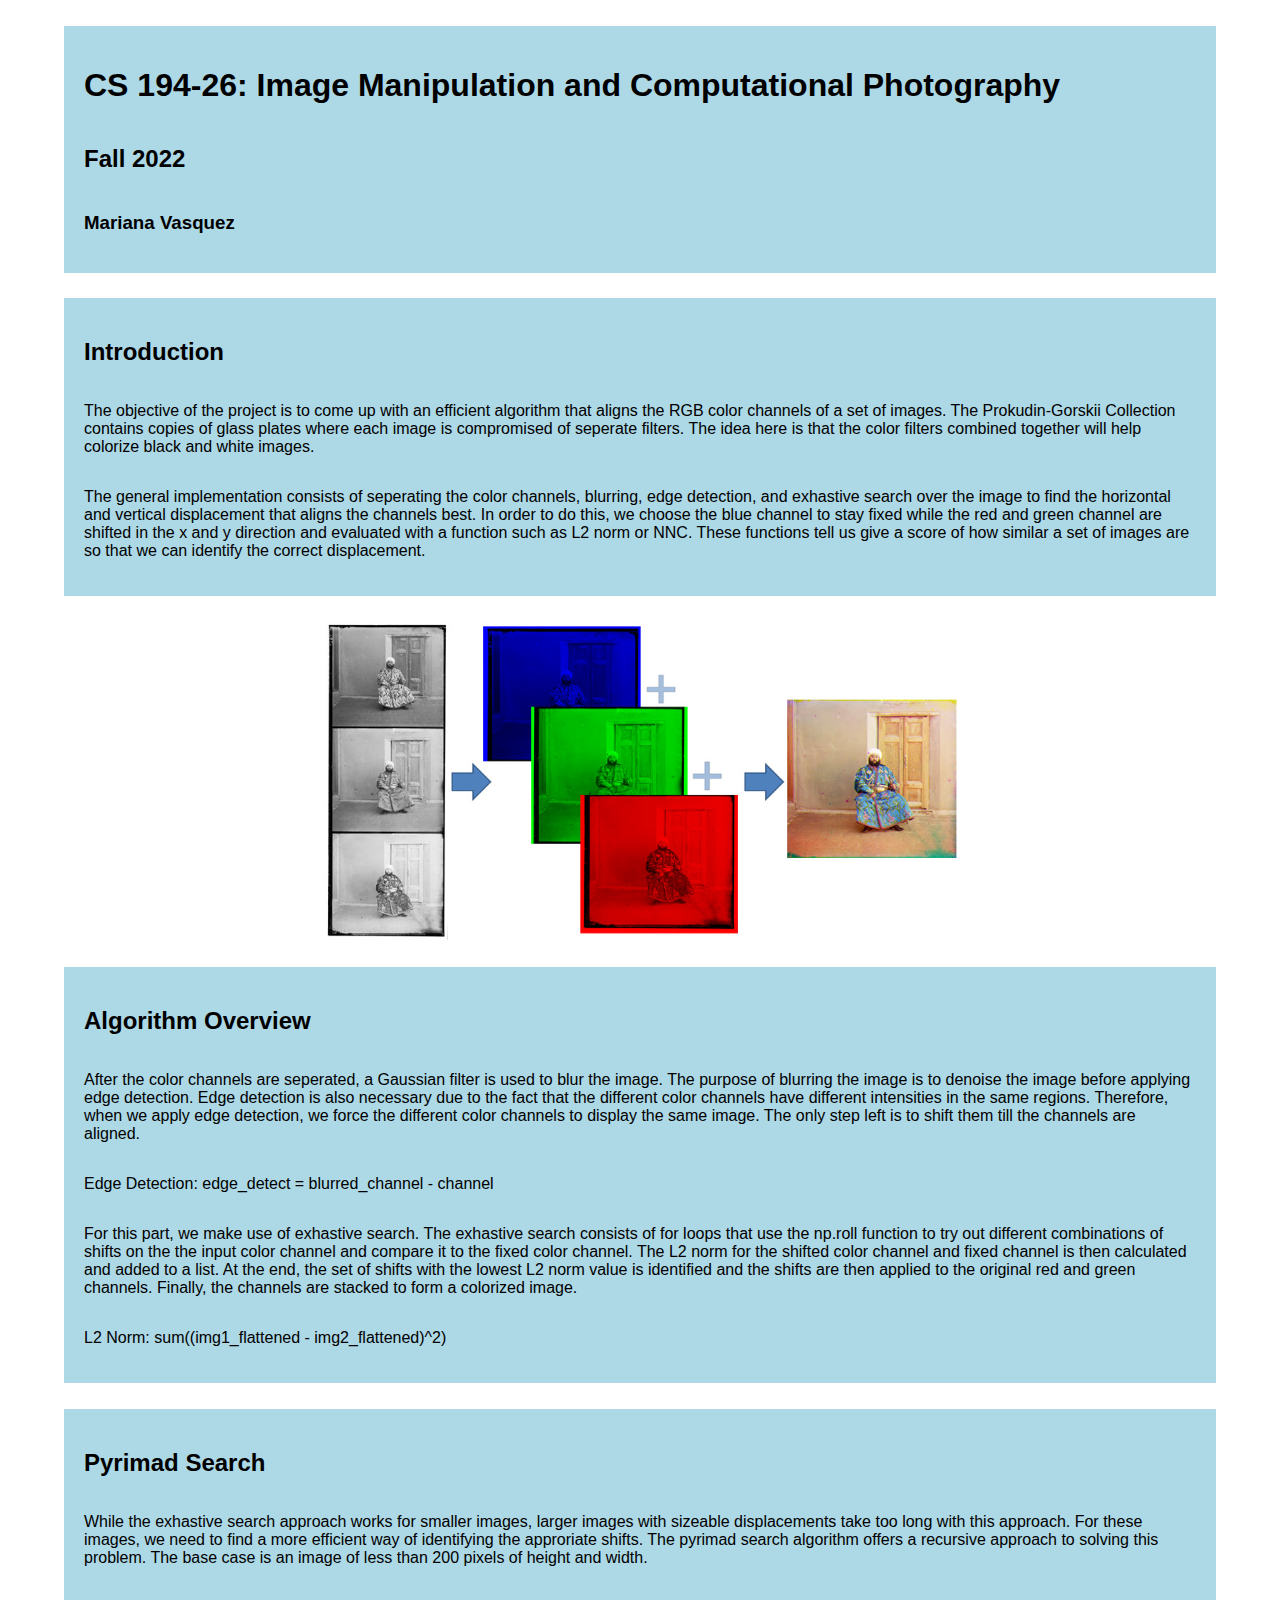
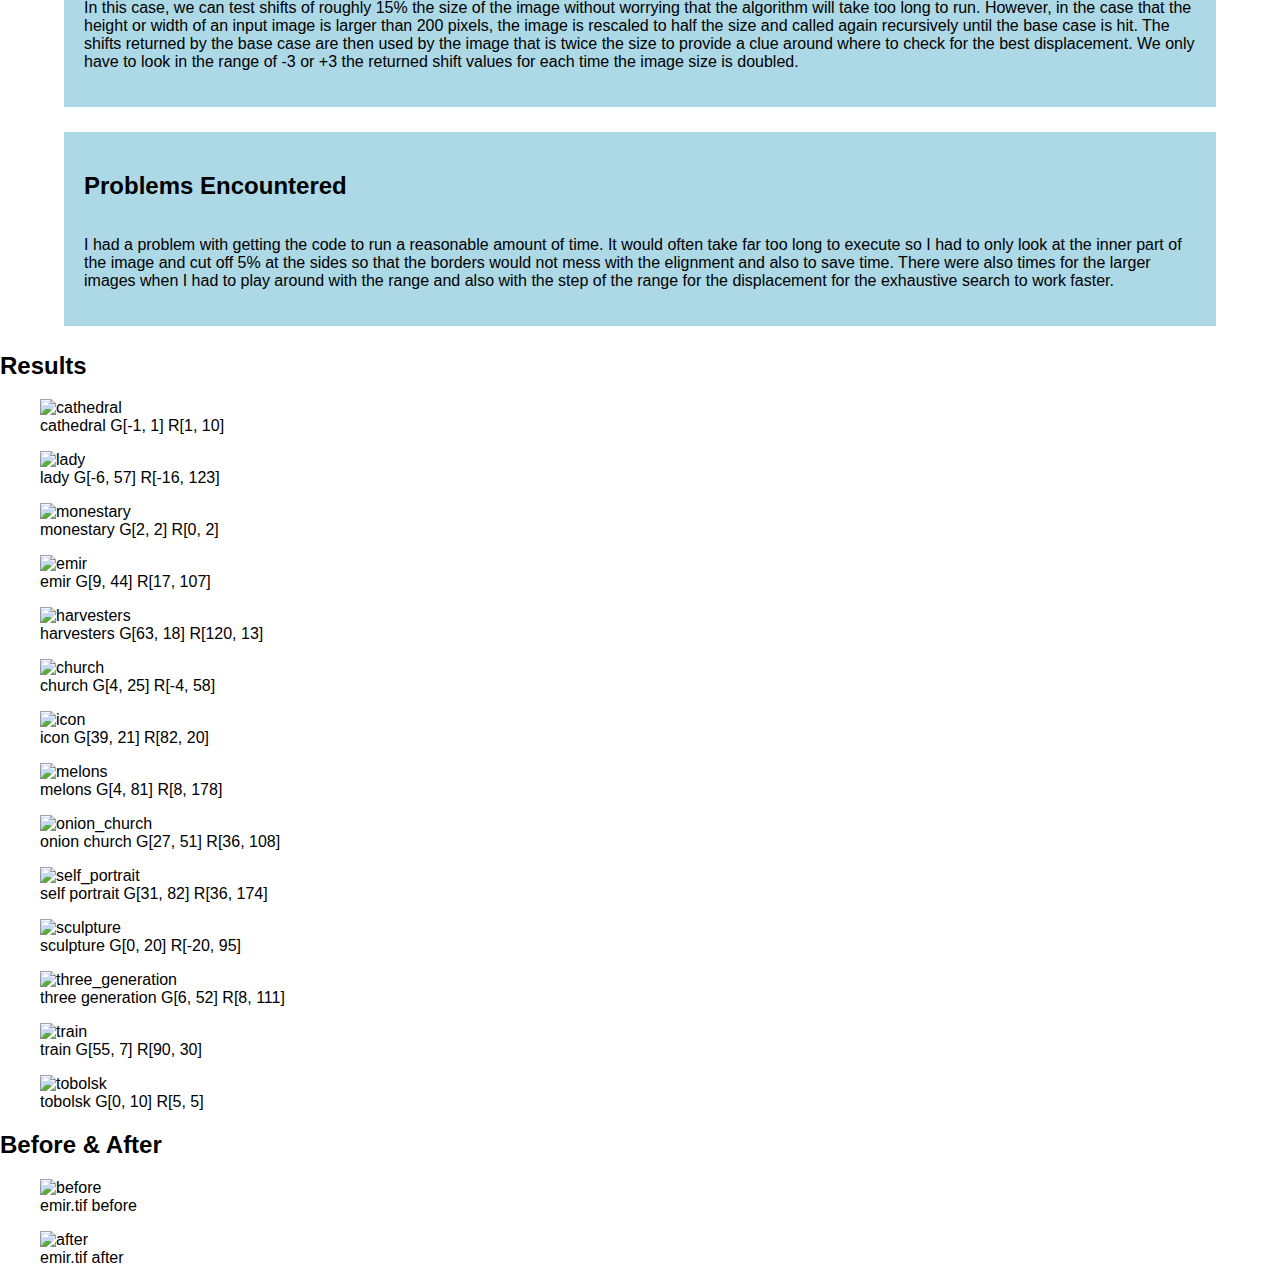
==== colorizer.html @ 51b4de31 "finish updating path to imgs" ====
<!DOCTYPE html>
<html>
<head>
    <title>CS194 Project 1</title>
    <style type="text/css">
        body {
          /* font-family: Georgia, Times, serif; */
          font-family: Helvetica Neue, Helvetica, Arial, sans-serif;
          background-color: White;
          margin: 0 auto;}
        #one {
            margin: 2% 5% 2%;
            padding: 20px;
            background: lightblue;
            display: flex;
            flex-direction: column;}
        #two {
            margin: 2% 5% 2%;
            padding: 20px;
            background: lightblue;
            display: flex;
            flex-direction: column;}
        #three {
            margin: 2% 5% 2%;
            padding: 20px;
            background: lightblue;
            display: flex;
            flex-direction: column;}
        #four {
            margin: 2% 5% 2%;
            padding: 20px;
            background: lightblue;
            display: flex;
            flex-direction: column;}
        #five {
            margin: 2% 5% 2%;
            padding: 20px;
            background: lightblue;
            display: flex;
            flex-direction: column;}
        .center {
            display: block;
            margin-left: auto;
            margin-right: auto;
            width: 50%;}
      </style>
</head>
</head>
<body>

<div id="one">
<h1>CS 194-26: Image Manipulation and Computational Photography</h1>
  <h2>Fall 2022</h2>
  <h3>Mariana Vasquez</h3>
</div>

<div id = "two">
<h2>Introduction</h2>
<p>The objective of the project is to come up with an efficient algorithm that aligns the RGB color channels of a set of images.
  The Prokudin-Gorskii Collection contains copies of glass plates where each image is compromised of seperate filters. The idea
  here is that the color filters combined together will help colorize black and white images.  </p>
<p>The general implementation consists
    of seperating the color channels, blurring, edge detection, and exhastive search over the image to find the horizontal and
    vertical displacement that aligns the channels best. In order to do this, we choose the blue channel to stay fixed while the
    red and green channel are shifted in the x and y direction and evaluated with a function such as L2 norm or NNC. These functions
    tell us give a score of how similar a set of images are so that we can identify the correct displacement.</p>
</div>

      <img src="imgs/for_website.jpg" alt="for website" class="center">
  
<div id = "three">
  <h2>Algorithm Overview</h2>
  <p>After the color channels are seperated, a Gaussian filter is used to blur the image. The purpose of blurring the image is to
  denoise the image before applying edge detection. Edge detection is also necessary due to the fact that the different color
  channels have different intensities in the same regions. Therefore, when we apply edge detection, we force the different color
  channels to display the same image. The only step left is to shift them till the channels are aligned.</p>
  <p>Edge Detection: edge_detect = blurred_channel - channel</p>
  <p>For this part, we make use of exhastive search. The exhastive search consists of for loops that use the np.roll function
  to try out different combinations of shifts on the the input color channel and compare it to the fixed color channel. The
  L2 norm for the shifted color channel and fixed channel is then calculated and added to a list. At the end, the set of shifts
  with the lowest L2 norm value is identified and the shifts are then applied to the original red and green channels. Finally,
  the channels are stacked to form a colorized image. </p>
  <p>L2 Norm: sum((img1_flattened - img2_flattened)^2)</p>

</div>
  
<div id = "four">
  <h2>Pyrimad Search</h2>
  <p>While the exhastive search approach works for smaller images, larger images with sizeable displacements take too long with
  this approach. For these images, we need to find a more efficient way of identifying the approriate shifts. The pyrimad search
  algorithm offers a recursive approach to solving this problem. The base case is an image of less than 200 pixels of height
  and width. </p>
  <p>In this case, we can test shifts of roughly 15% the size of the image without worrying that the algorithm will take
  too long to run. However, in the case that the height or width of an input image is larger than 200 pixels, the image is rescaled
  to half the size and called again recursively until the base case is hit. The shifts returned by the base case are then used by
  the image that is twice the size to provide a clue around where to check for the best displacement. We only have to look in the
  range of -3 or +3 the returned shift values for each time the image size is doubled.</p>
</div>
  
<div id = "five">
  <h2>Problems Encountered</h2>
  <p>I had a problem with getting the code to run a reasonable amount of time. It would often take far too long to execute so I had
  to only look at the inner part of the image and cut off 5% at the sides so that the borders would not mess with the elignment and
  also to save time. There were also times for the larger images when I had to play around with the range and also with the step of
  the range for the displacement for the exhaustive search to work faster.</p>
</div>
  
  <h2>Results</h2>
  <figure>
  <img src="imgs/output.jpg" alt="cathedral">
    <figcaption>cathedral G[-1, 1] R[1, 10]</figcaption>
</figure>
  <figure>
  <img src="imgs/lady_output.jpg" alt="lady">
    <figcaption>lady G[-6, 57] R[-16, 123]</figcaption>
</figure>
  <figure>
  <img src="imgs/monestary_output.jpg" alt="monestary">
    <figcaption>monestary G[2, 2] R[0, 2]</figcaption>
</figure>
  <figure>
  <img src="imgs/emir_output.jpg" alt="emir">
    <figcaption>emir G[9, 44] R[17, 107]</figcaption>
</figure>
  <figure>
  <img src="imgs/harvesters_output.jpg" alt="harvesters">
    <figcaption>harvesters G[63, 18] R[120, 13]</figcaption>
</figure>
  <figure>
  <img src="imgs/church_output.jpg" alt="church">
    <figcaption>church G[4, 25] R[-4, 58]</figcaption>
</figure>
  <figure>
  <img src="imgs/icon_output.jpg" alt="icon">
    <figcaption>icon G[39, 21] R[82, 20]</figcaption>
</figure>
  <figure>
  <img src="imgs/melons_output.jpg" alt="melons">
    <figcaption>melons G[4, 81] R[8, 178]</figcaption>
</figure>
  <figure>
  <img src="imgs/onion_church_output.jpg" alt="onion_church">
    <figcaption>onion church G[27, 51] R[36, 108]</figcaption>
</figure>
  <figure>
  <img src="imgs/self_portrait_output.jpg" alt="self_portrait">
  <figcaption>self portrait G[31, 82] R[36, 174]</figcaption>
</figure>
  <figure>
  <img src="imgs/sculpture_output.jpg" alt="sculpture">
  <figcaption>sculpture G[0, 20] R[-20, 95]</figcaption>
</figure>
  <figure>
  <img src="imgs/three_generation_output.jpg" alt="three_generation">
  <figcaption>three generation G[6, 52] R[8, 111]</figcaption>
</figure>
  <figure>
  <img src="imgs/train_output.jpg" alt="train">
  <figcaption>train G[55, 7] R[90, 30]</figcaption>
</figure>
  <figure>
  <img src="imgs/tobolsk_output.jpg" alt="tobolsk">
  <figcaption>tobolsk G[0, 10] R[5, 5]</figcaption>
</figure>
<h2>Before & After</h2>
<figure>
    <img src="imgs/emir_before.jpg" alt="before">
      <figcaption>emir.tif before</figcaption>
  </figure>
  <figure>
    <img src="imgs/emir_output.jpg" alt="after">
      <figcaption>emir.tif after</figcaption>
  </figure>
  
</body>
</html>
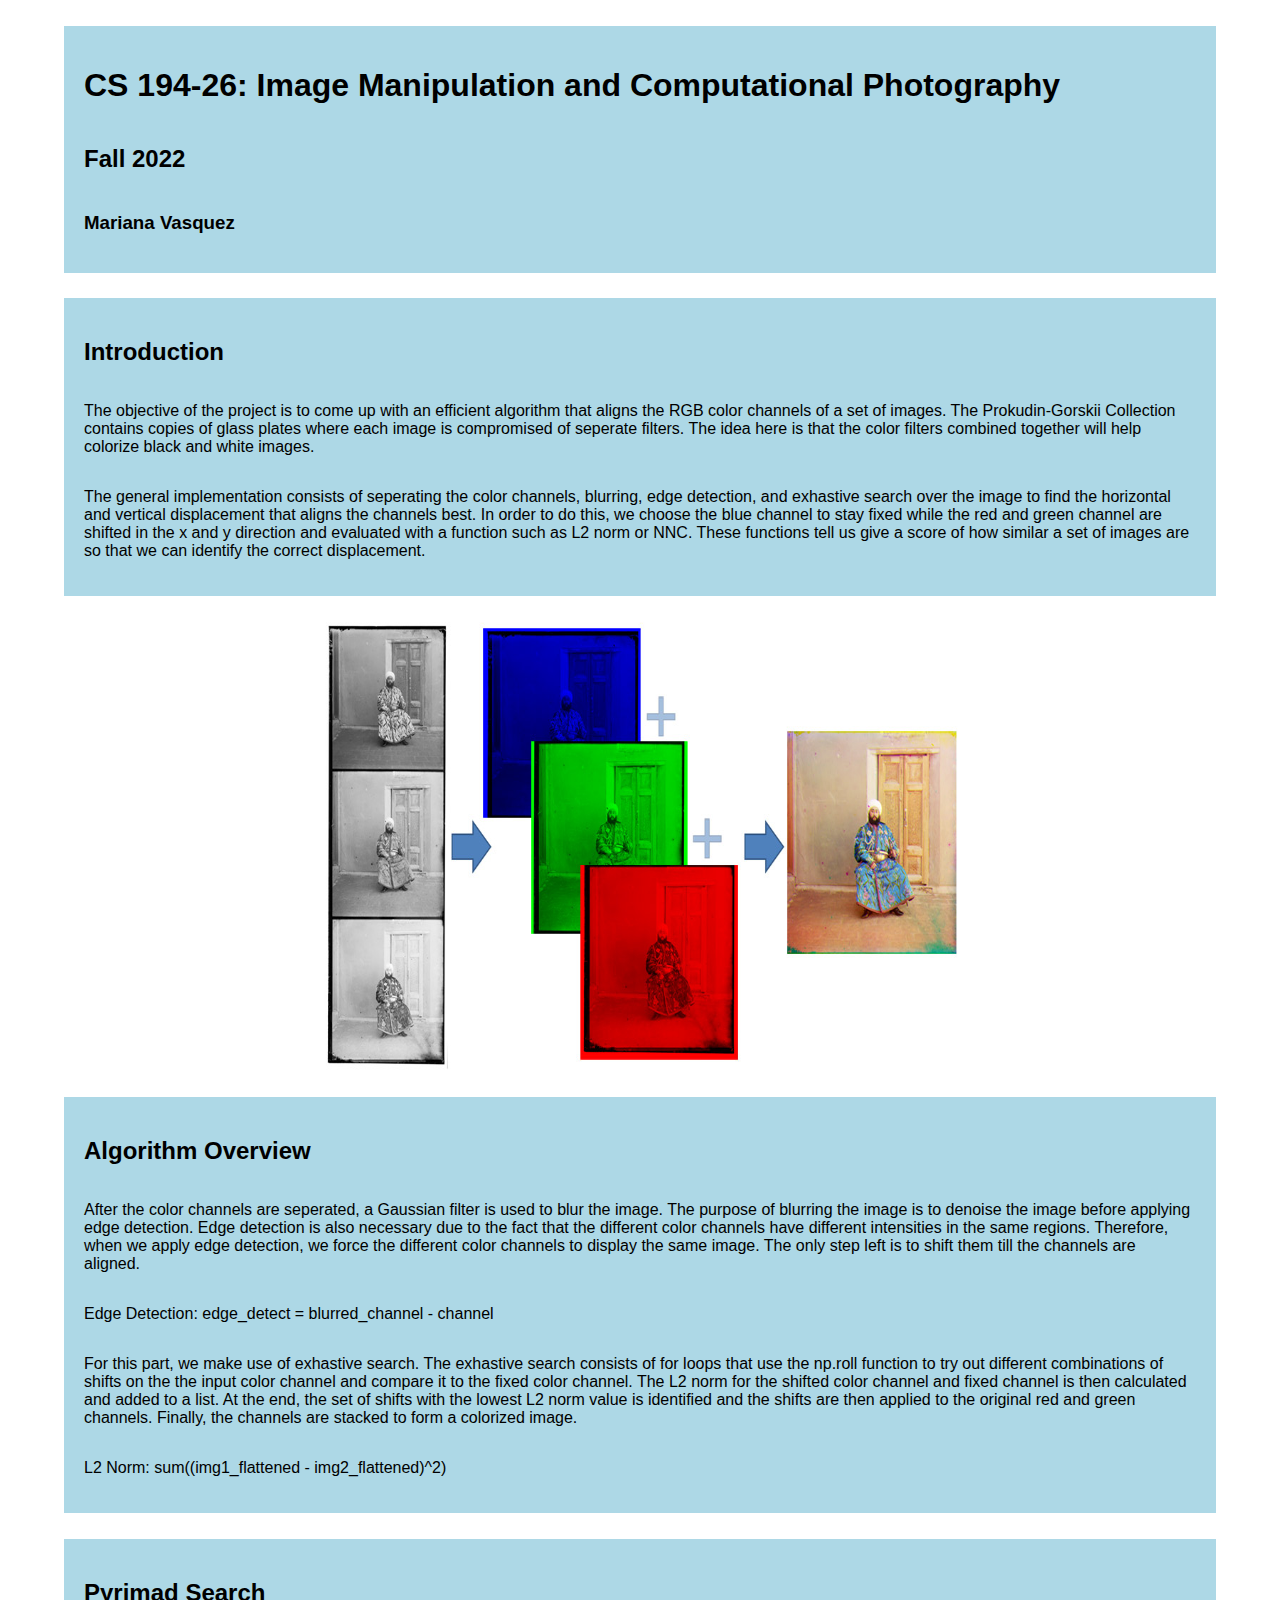
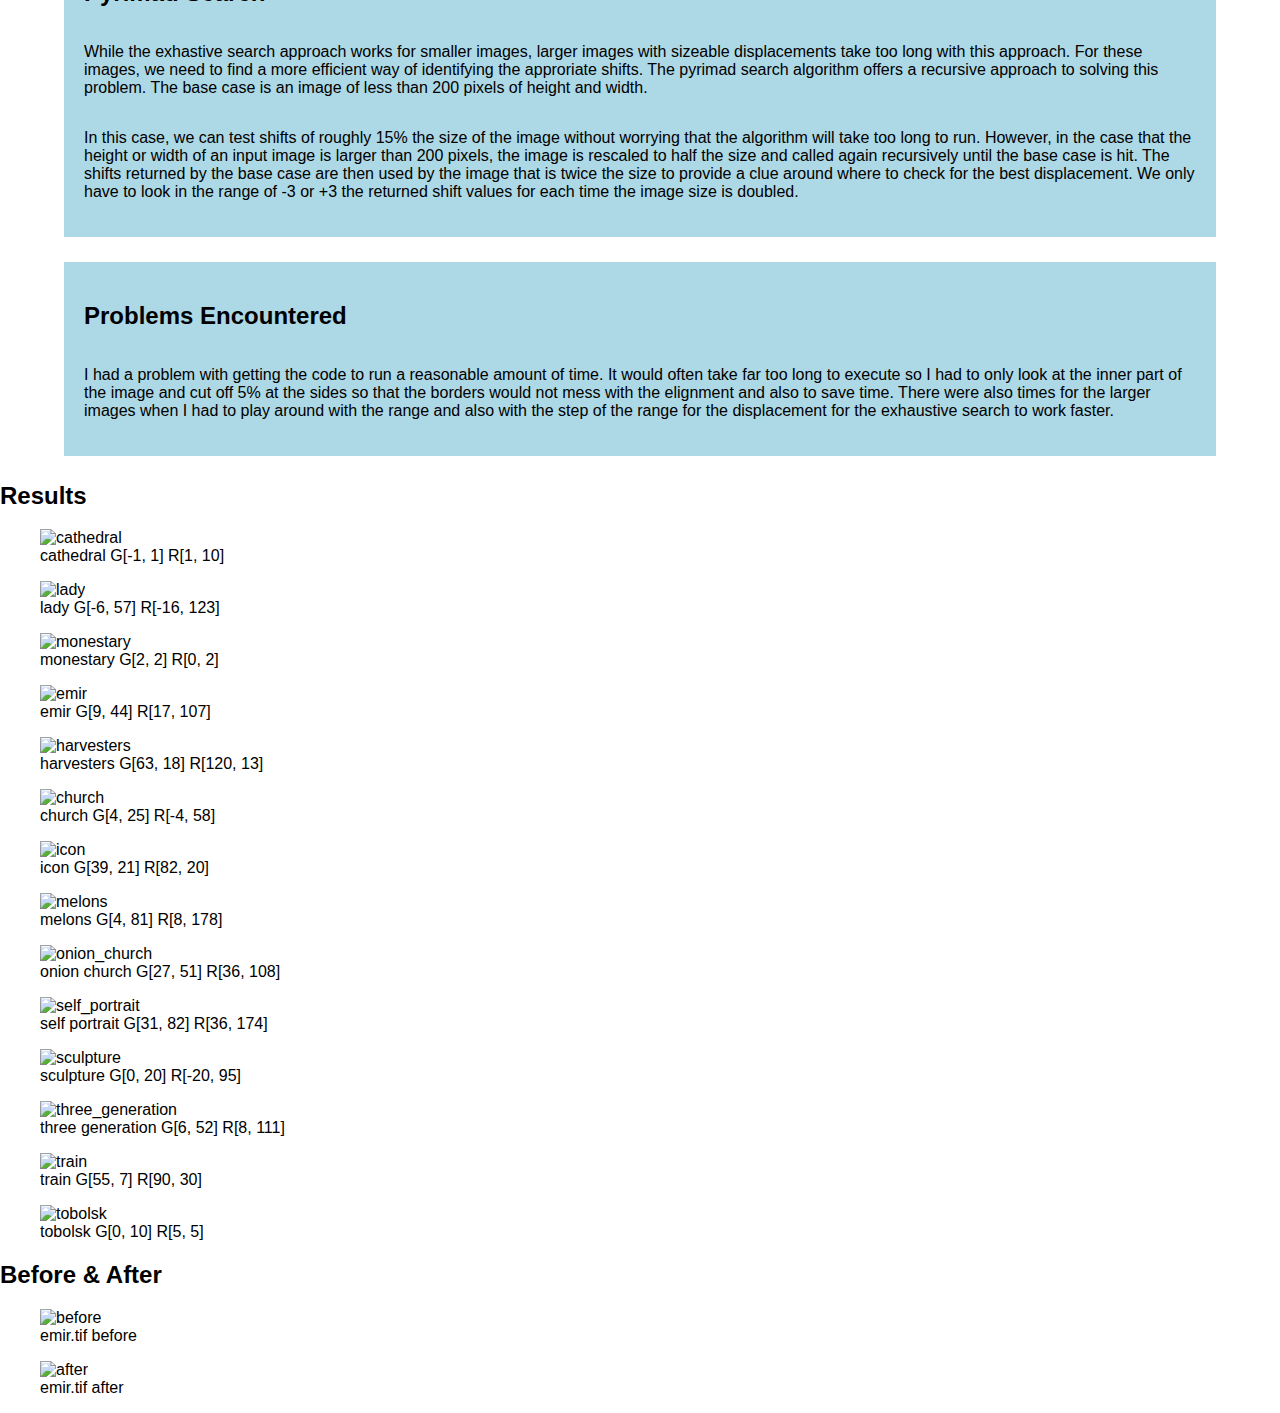
==== commit 0b5df240: "set the height and width of imgs" ====
--- a/colorizer.html
+++ b/colorizer.html
@@ -66,7 +66,7 @@
     tell us give a score of how similar a set of images are so that we can identify the correct displacement.</p>
 </div>
 
-      <img src="imgs/for_website.jpg" alt="for website" class="center">
+      <img src="imgs/for_website.jpg" alt="for website" class="center" height="450" width="225">
   
 <div id = "three">
   <h2>Algorithm Overview</h2>
@@ -107,68 +107,68 @@
   
   <h2>Results</h2>
   <figure>
-  <img src="imgs/output.jpg" alt="cathedral">
+  <img src="imgs/output.jpg" alt="cathedral" height="300" width="300">
     <figcaption>cathedral G[-1, 1] R[1, 10]</figcaption>
 </figure>
   <figure>
-  <img src="imgs/lady_output.jpg" alt="lady">
+  <img src="imgs/lady_output.jpg" alt="lady" height="300" width="300">
     <figcaption>lady G[-6, 57] R[-16, 123]</figcaption>
 </figure>
   <figure>
-  <img src="imgs/monestary_output.jpg" alt="monestary">
+  <img src="imgs/monestary_output.jpg" alt="monestary" height="300" width="300">
     <figcaption>monestary G[2, 2] R[0, 2]</figcaption>
 </figure>
   <figure>
-  <img src="imgs/emir_output.jpg" alt="emir">
+  <img src="imgs/emir_output.jpg" alt="emir" height="300" width="300">
     <figcaption>emir G[9, 44] R[17, 107]</figcaption>
 </figure>
   <figure>
-  <img src="imgs/harvesters_output.jpg" alt="harvesters">
+  <img src="imgs/harvesters_output.jpg" alt="harvesters" height="300" width="300">
     <figcaption>harvesters G[63, 18] R[120, 13]</figcaption>
 </figure>
   <figure>
-  <img src="imgs/church_output.jpg" alt="church">
+  <img src="imgs/church_output.jpg" alt="church" height="300" width="300">
     <figcaption>church G[4, 25] R[-4, 58]</figcaption>
 </figure>
   <figure>
-  <img src="imgs/icon_output.jpg" alt="icon">
+  <img src="imgs/icon_output.jpg" alt="icon" height="300" width="300">
     <figcaption>icon G[39, 21] R[82, 20]</figcaption>
 </figure>
   <figure>
-  <img src="imgs/melons_output.jpg" alt="melons">
+  <img src="imgs/melons_output.jpg" alt="melons" height="300" width="300">
     <figcaption>melons G[4, 81] R[8, 178]</figcaption>
 </figure>
   <figure>
-  <img src="imgs/onion_church_output.jpg" alt="onion_church">
+  <img src="imgs/onion_church_output.jpg" alt="onion_church" height="300" width="300">
     <figcaption>onion church G[27, 51] R[36, 108]</figcaption>
 </figure>
   <figure>
-  <img src="imgs/self_portrait_output.jpg" alt="self_portrait">
+  <img src="imgs/self_portrait_output.jpg" alt="self_portrait" height="300" width="300">
   <figcaption>self portrait G[31, 82] R[36, 174]</figcaption>
 </figure>
   <figure>
-  <img src="imgs/sculpture_output.jpg" alt="sculpture">
+  <img src="imgs/sculpture_output.jpg" alt="sculpture" height="300" width="300">
   <figcaption>sculpture G[0, 20] R[-20, 95]</figcaption>
 </figure>
   <figure>
-  <img src="imgs/three_generation_output.jpg" alt="three_generation">
+  <img src="imgs/three_generation_output.jpg" alt="three_generation" height="300" width="300">
   <figcaption>three generation G[6, 52] R[8, 111]</figcaption>
 </figure>
   <figure>
-  <img src="imgs/train_output.jpg" alt="train">
+  <img src="imgs/train_output.jpg" alt="train" height="300" width="300">
   <figcaption>train G[55, 7] R[90, 30]</figcaption>
 </figure>
   <figure>
-  <img src="imgs/tobolsk_output.jpg" alt="tobolsk">
+  <img src="imgs/tobolsk_output.jpg" alt="tobolsk" height="300" width="300">
   <figcaption>tobolsk G[0, 10] R[5, 5]</figcaption>
 </figure>
 <h2>Before & After</h2>
 <figure>
-    <img src="imgs/emir_before.jpg" alt="before">
+    <img src="imgs/emir_before.jpg" alt="before" height="300" width="300">
       <figcaption>emir.tif before</figcaption>
   </figure>
   <figure>
-    <img src="imgs/emir_output.jpg" alt="after">
+    <img src="imgs/emir_output.jpg" alt="after" height="300" width="300">
       <figcaption>emir.tif after</figcaption>
   </figure>
   
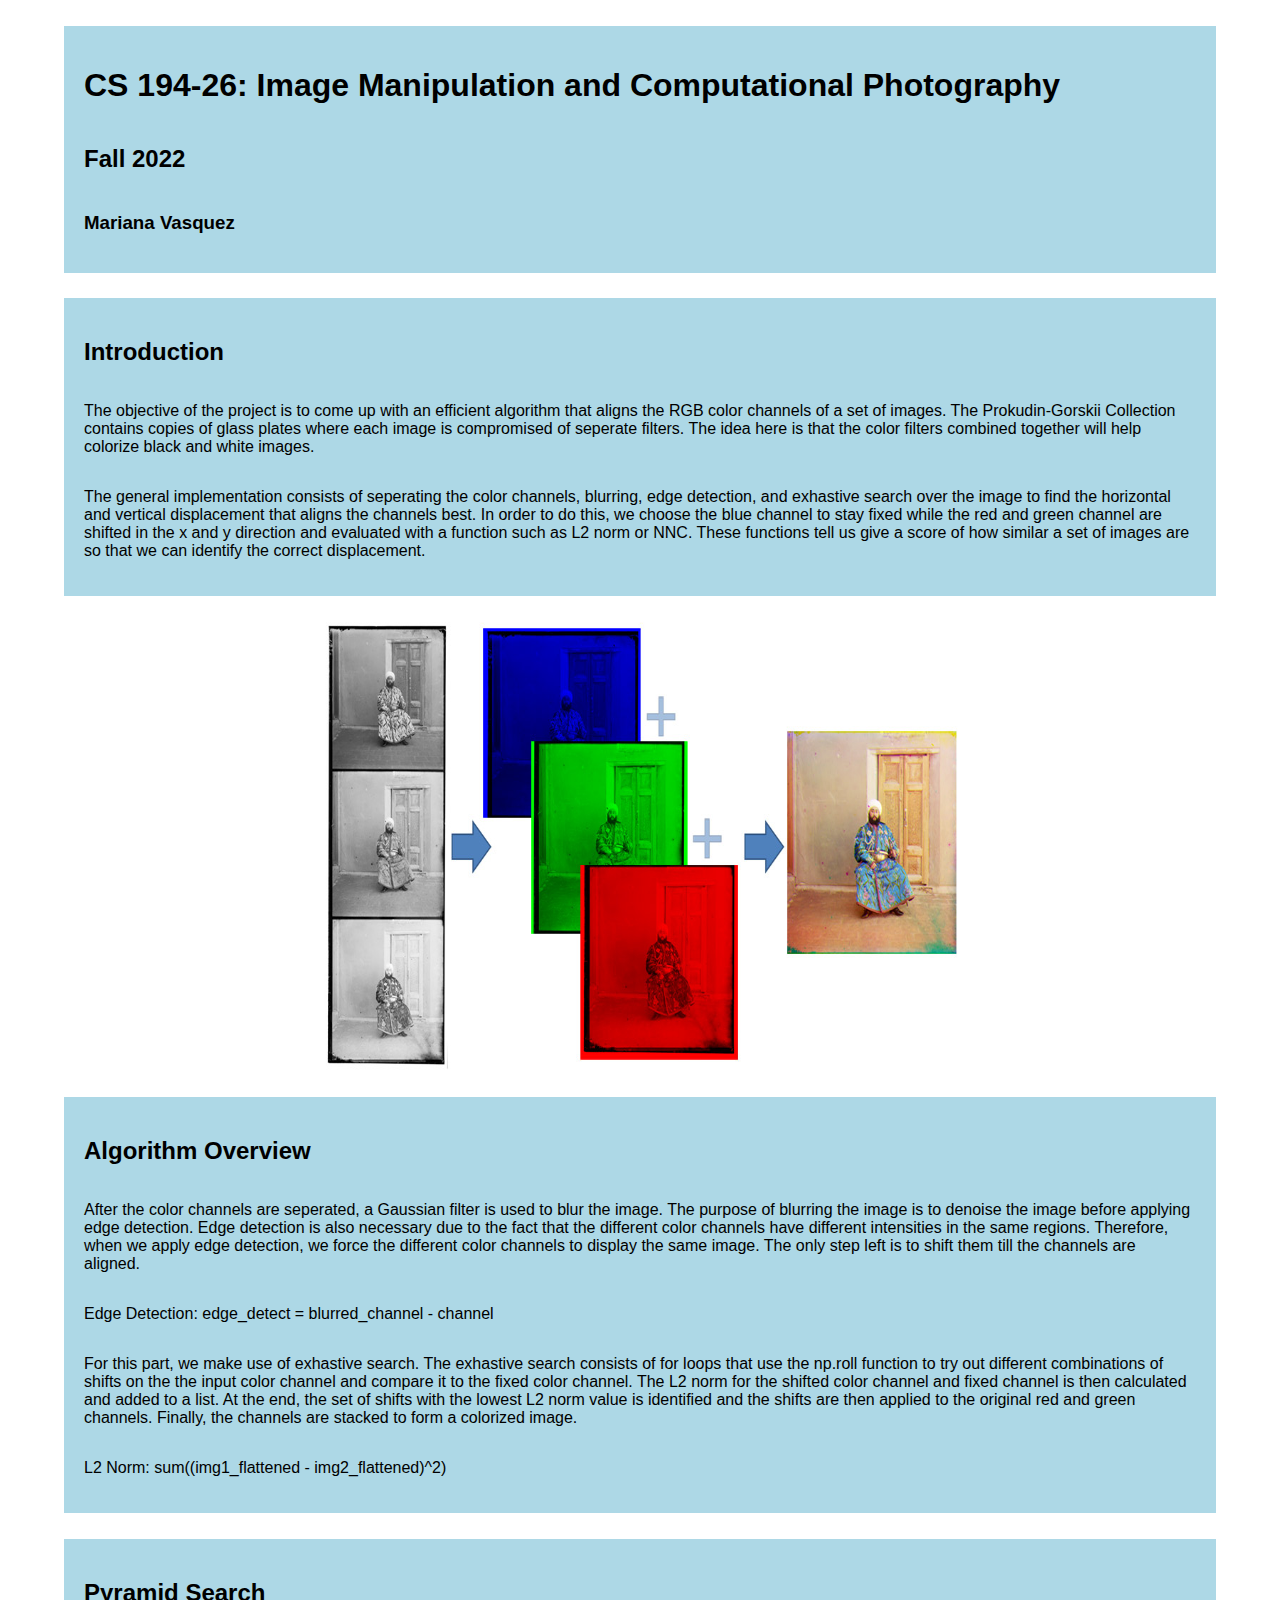
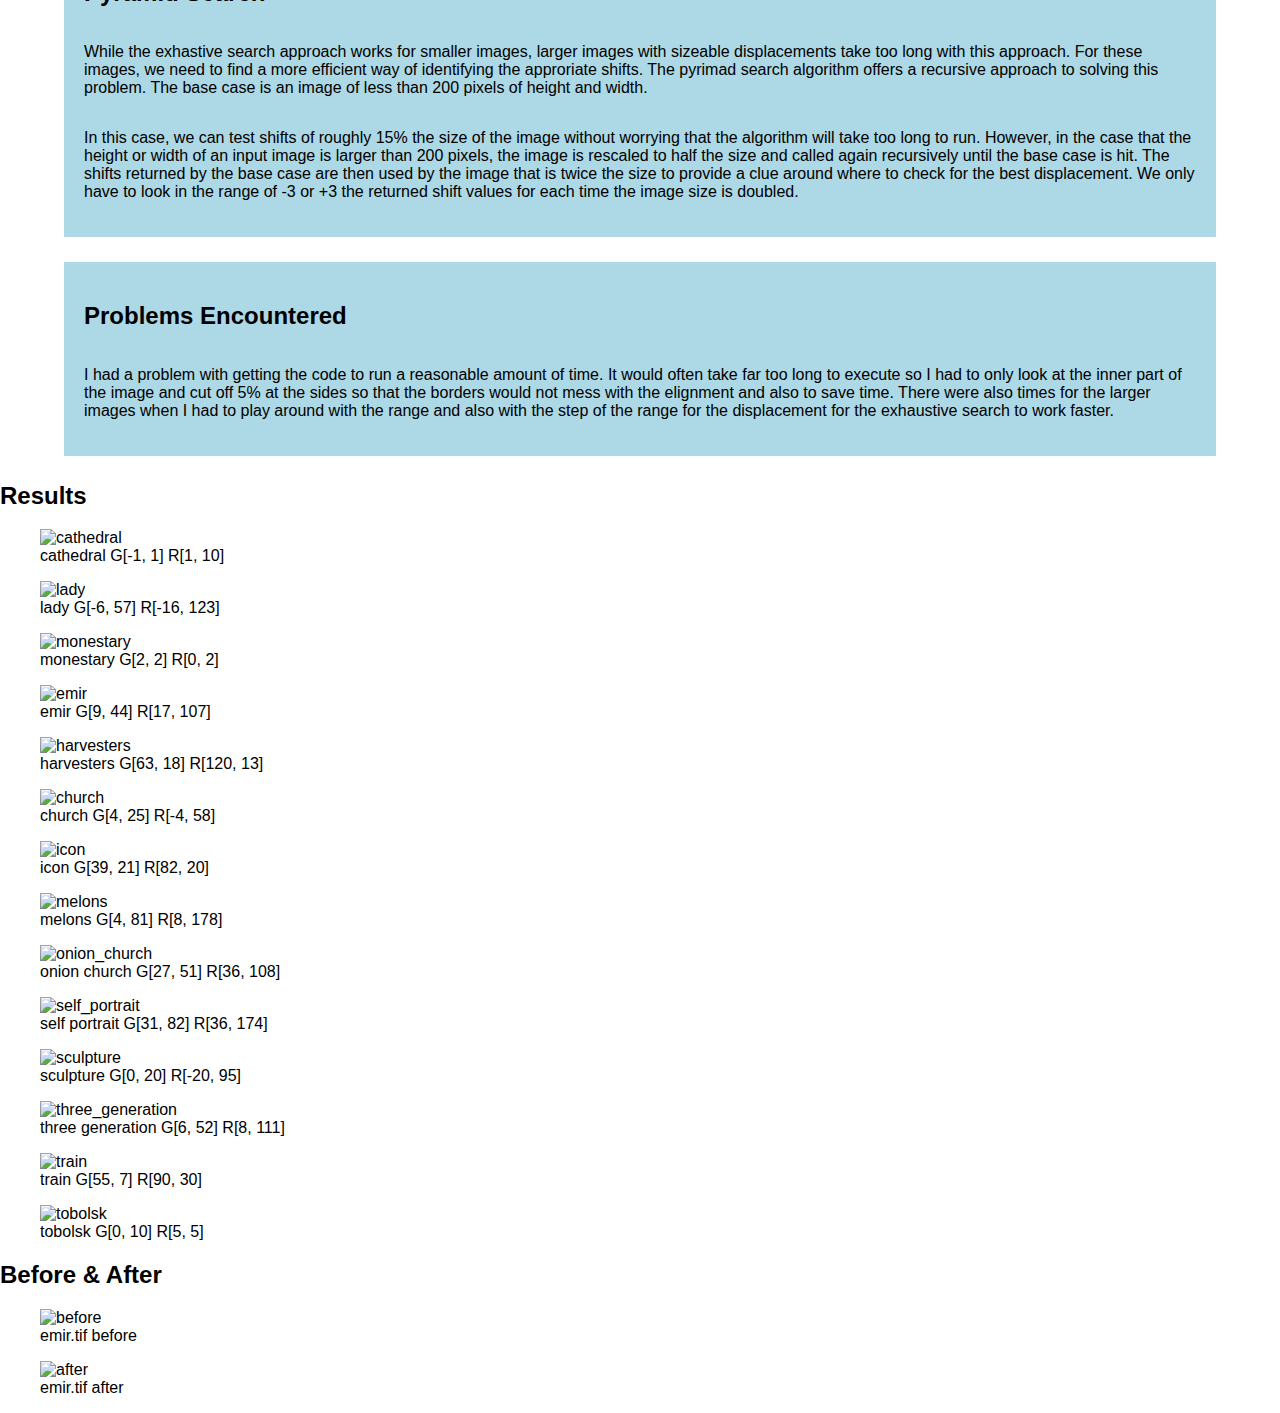
==== commit 0d50a12b: "fix pyramid spelling" ====
--- a/colorizer.html
+++ b/colorizer.html
@@ -85,7 +85,7 @@
 </div>
   
 <div id = "four">
-  <h2>Pyrimad Search</h2>
+  <h2>Pyramid Search</h2>
   <p>While the exhastive search approach works for smaller images, larger images with sizeable displacements take too long with
   this approach. For these images, we need to find a more efficient way of identifying the approriate shifts. The pyrimad search
   algorithm offers a recursive approach to solving this problem. The base case is an image of less than 200 pixels of height
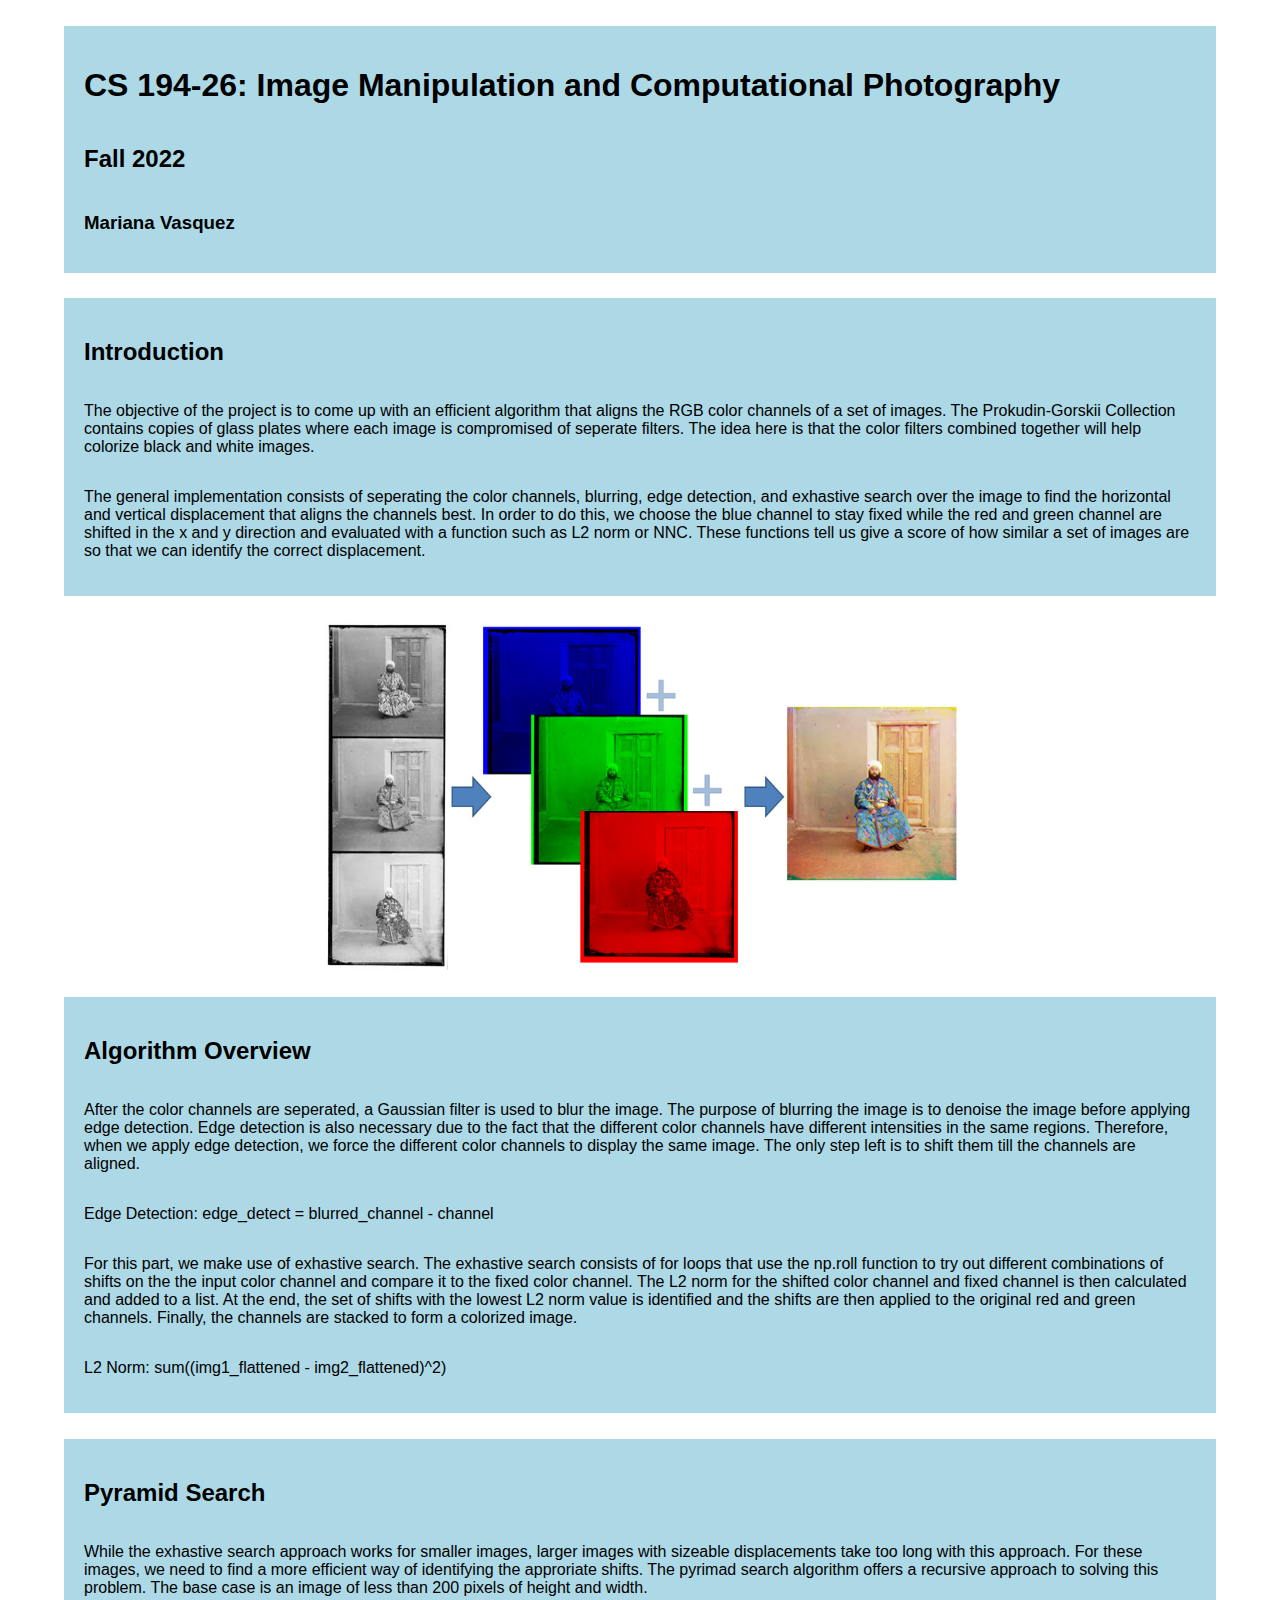
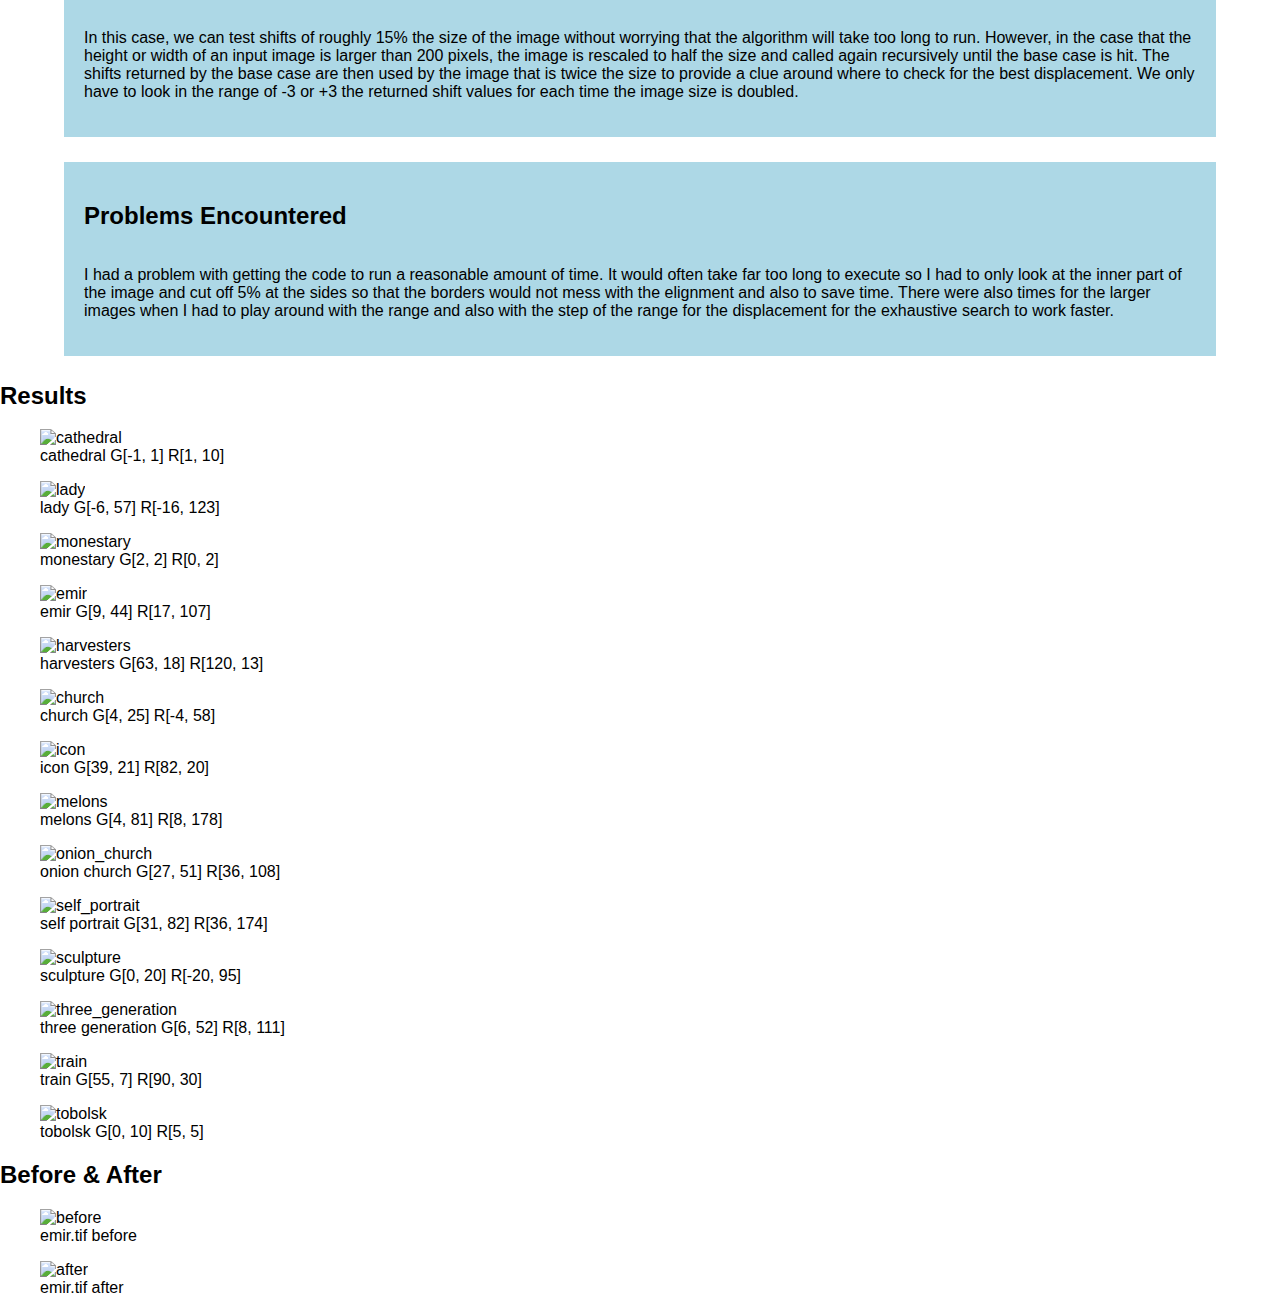
==== commit da7b0bdf: "change dim of imgs" ====
--- a/colorizer.html
+++ b/colorizer.html
@@ -66,7 +66,7 @@
     tell us give a score of how similar a set of images are so that we can identify the correct displacement.</p>
 </div>
 
-      <img src="imgs/for_website.jpg" alt="for website" class="center" height="450" width="225">
+      <img src="imgs/for_website.jpg" alt="for website" class="center" height="350" width="225">
   
 <div id = "three">
   <h2>Algorithm Overview</h2>
@@ -107,68 +107,68 @@
   
   <h2>Results</h2>
   <figure>
-  <img src="imgs/output.jpg" alt="cathedral" height="300" width="300">
+  <img src="imgs/output.jpg" alt="cathedral" height="300" width="375">
     <figcaption>cathedral G[-1, 1] R[1, 10]</figcaption>
 </figure>
   <figure>
-  <img src="imgs/lady_output.jpg" alt="lady" height="300" width="300">
+  <img src="imgs/lady_output.jpg" alt="lady" height="300" width="375">
     <figcaption>lady G[-6, 57] R[-16, 123]</figcaption>
 </figure>
   <figure>
-  <img src="imgs/monestary_output.jpg" alt="monestary" height="300" width="300">
+  <img src="imgs/monestary_output.jpg" alt="monestary" height="300" width="375">
     <figcaption>monestary G[2, 2] R[0, 2]</figcaption>
 </figure>
   <figure>
-  <img src="imgs/emir_output.jpg" alt="emir" height="300" width="300">
+  <img src="imgs/emir_output.jpg" alt="emir" height="300" width="375">
     <figcaption>emir G[9, 44] R[17, 107]</figcaption>
 </figure>
   <figure>
-  <img src="imgs/harvesters_output.jpg" alt="harvesters" height="300" width="300">
+  <img src="imgs/harvesters_output.jpg" alt="harvesters" height="300" width="375">
     <figcaption>harvesters G[63, 18] R[120, 13]</figcaption>
 </figure>
   <figure>
-  <img src="imgs/church_output.jpg" alt="church" height="300" width="300">
+  <img src="imgs/church_output.jpg" alt="church" height="300" width="375">
     <figcaption>church G[4, 25] R[-4, 58]</figcaption>
 </figure>
   <figure>
-  <img src="imgs/icon_output.jpg" alt="icon" height="300" width="300">
+  <img src="imgs/icon_output.jpg" alt="icon" height="300" width="375">
     <figcaption>icon G[39, 21] R[82, 20]</figcaption>
 </figure>
   <figure>
-  <img src="imgs/melons_output.jpg" alt="melons" height="300" width="300">
+  <img src="imgs/melons_output.jpg" alt="melons" height="300" width="375">
     <figcaption>melons G[4, 81] R[8, 178]</figcaption>
 </figure>
   <figure>
-  <img src="imgs/onion_church_output.jpg" alt="onion_church" height="300" width="300">
+  <img src="imgs/onion_church_output.jpg" alt="onion_church" height="300" width="375">
     <figcaption>onion church G[27, 51] R[36, 108]</figcaption>
 </figure>
   <figure>
-  <img src="imgs/self_portrait_output.jpg" alt="self_portrait" height="300" width="300">
+  <img src="imgs/self_portrait_output.jpg" alt="self_portrait" height="300" width="375">
   <figcaption>self portrait G[31, 82] R[36, 174]</figcaption>
 </figure>
   <figure>
-  <img src="imgs/sculpture_output.jpg" alt="sculpture" height="300" width="300">
+  <img src="imgs/sculpture_output.jpg" alt="sculpture" height="300" width="375">
   <figcaption>sculpture G[0, 20] R[-20, 95]</figcaption>
 </figure>
   <figure>
-  <img src="imgs/three_generation_output.jpg" alt="three_generation" height="300" width="300">
+  <img src="imgs/three_generation_output.jpg" alt="three_generation" height="300" width="375">
   <figcaption>three generation G[6, 52] R[8, 111]</figcaption>
 </figure>
   <figure>
-  <img src="imgs/train_output.jpg" alt="train" height="300" width="300">
+  <img src="imgs/train_output.jpg" alt="train" height="300" width="375">
   <figcaption>train G[55, 7] R[90, 30]</figcaption>
 </figure>
   <figure>
-  <img src="imgs/tobolsk_output.jpg" alt="tobolsk" height="300" width="300">
+  <img src="imgs/tobolsk_output.jpg" alt="tobolsk" height="300" width="375">
   <figcaption>tobolsk G[0, 10] R[5, 5]</figcaption>
 </figure>
 <h2>Before & After</h2>
 <figure>
-    <img src="imgs/emir_before.jpg" alt="before" height="300" width="300">
+    <img src="imgs/emir_before.jpg" alt="before" height="300" width="375">
       <figcaption>emir.tif before</figcaption>
   </figure>
   <figure>
-    <img src="imgs/emir_output.jpg" alt="after" height="300" width="300">
+    <img src="imgs/emir_output.jpg" alt="after" height="300" width="375">
       <figcaption>emir.tif after</figcaption>
   </figure>
   
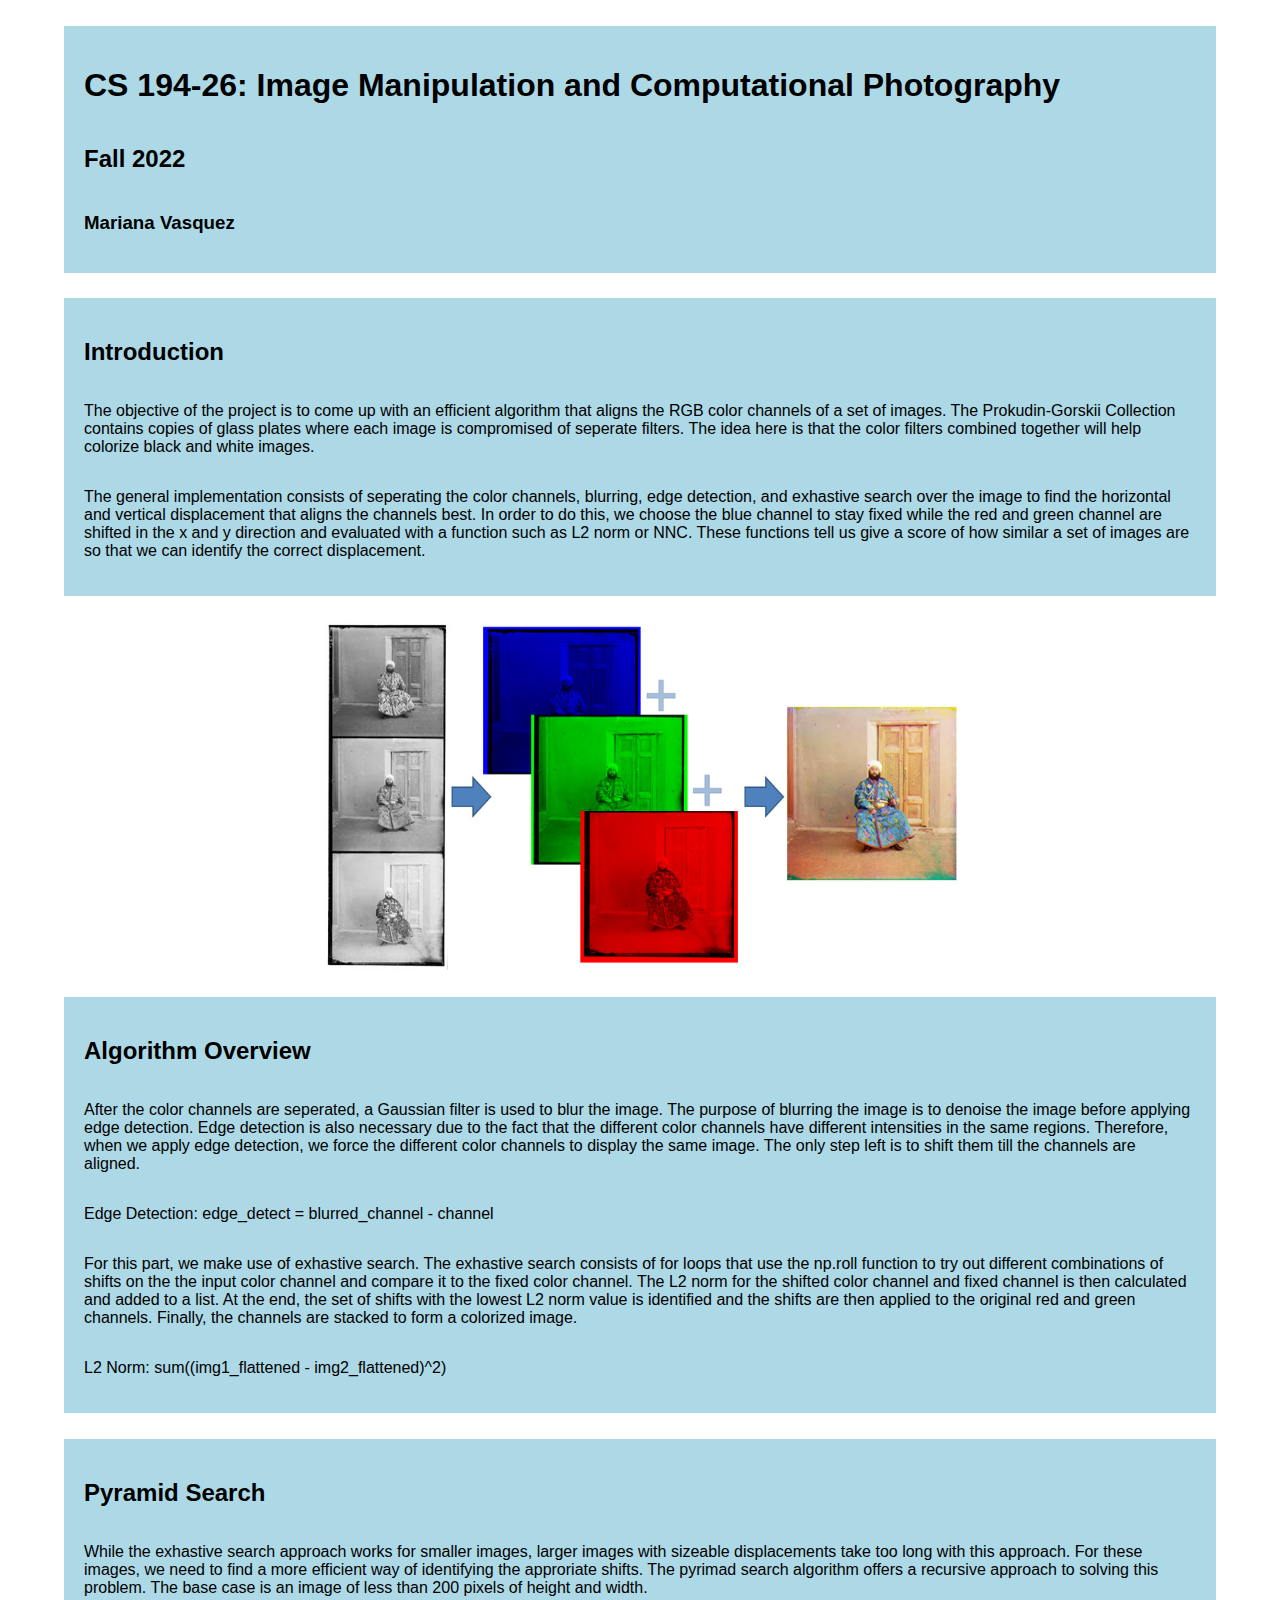
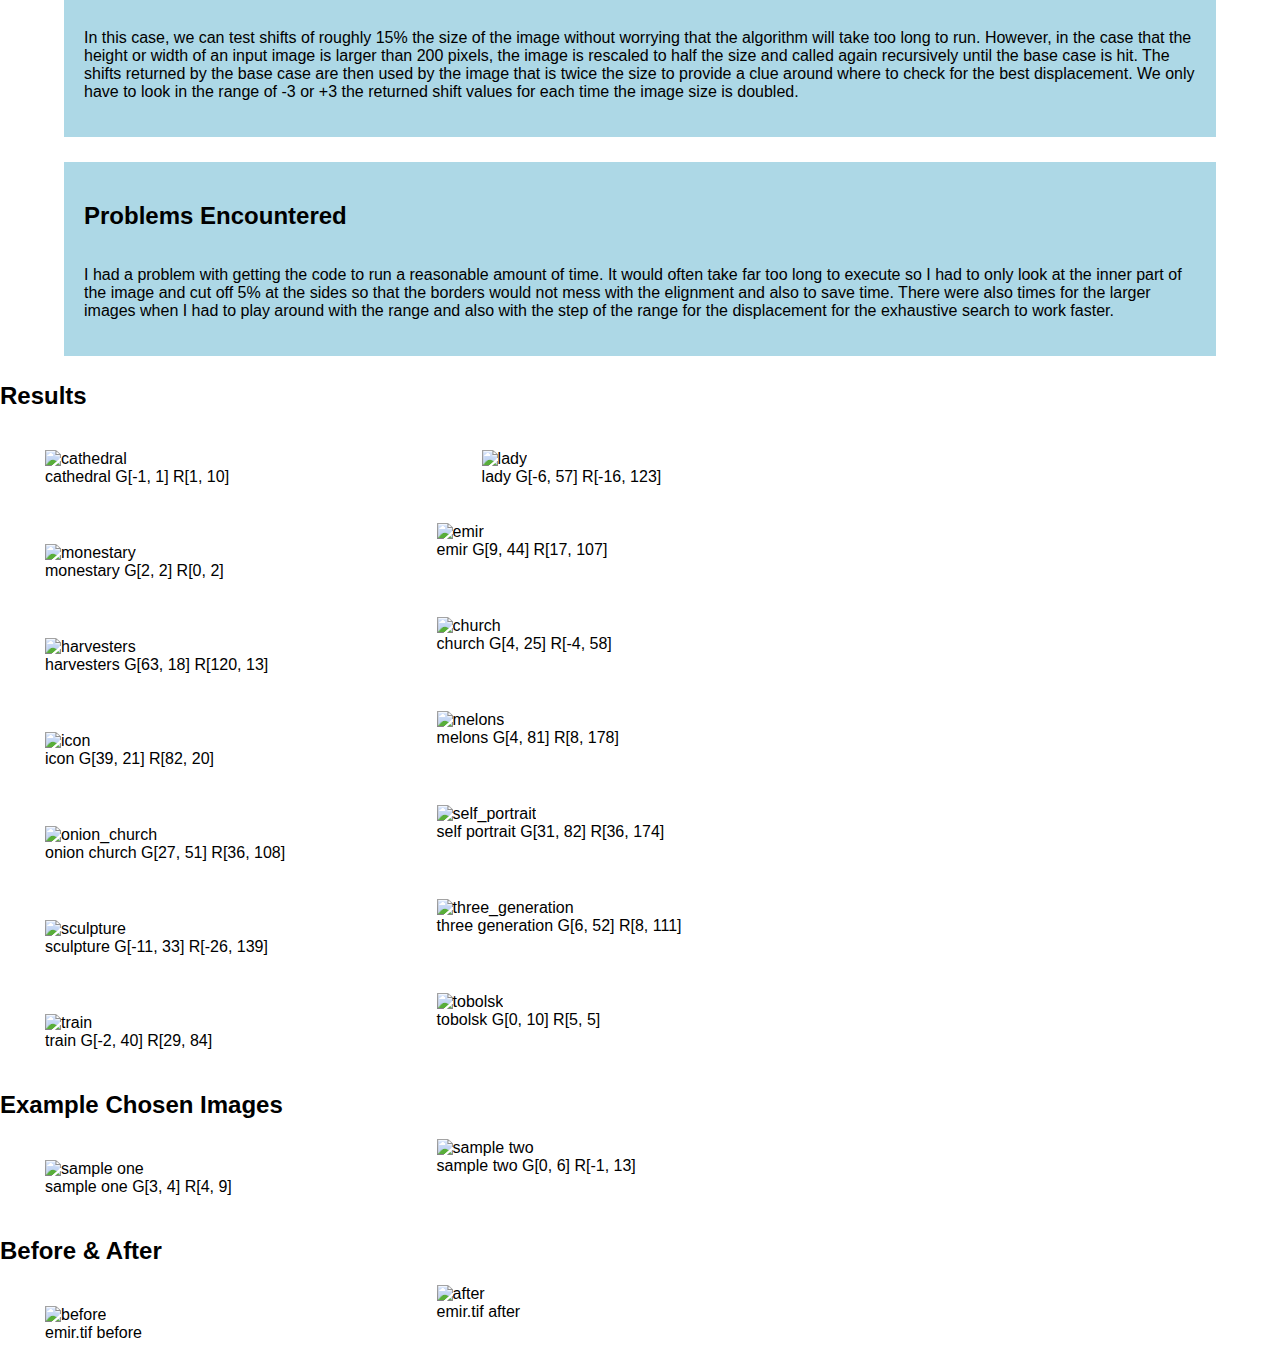
==== commit 66f7e1f1: "add example chosen images" ====
--- a/colorizer.html
+++ b/colorizer.html
@@ -43,6 +43,14 @@
             margin-left: auto;
             margin-right: auto;
             width: 50%;}
+        .column {
+            float: left;
+            width: 33.33%;
+            padding: 5px;}
+        .row::after {
+            content: "";
+            clear: both;
+            display: table;}
       </style>
 </head>
 </head>
@@ -106,71 +114,137 @@
 </div>
   
   <h2>Results</h2>
+    
+    <div class = "row">
+        <div class = "column">
   <figure>
   <img src="imgs/output.jpg" alt="cathedral" height="300" width="375">
     <figcaption>cathedral G[-1, 1] R[1, 10]</figcaption>
-</figure>
+ </figure>
+        </div>
+    <div class = "column">
   <figure>
   <img src="imgs/lady_output.jpg" alt="lady" height="300" width="375">
     <figcaption>lady G[-6, 57] R[-16, 123]</figcaption>
 </figure>
+        </div>
+    </div>
+    
+    <div class = "row">
+        <div class = "column">
   <figure>
   <img src="imgs/monestary_output.jpg" alt="monestary" height="300" width="375">
     <figcaption>monestary G[2, 2] R[0, 2]</figcaption>
 </figure>
+        </div>
   <figure>
   <img src="imgs/emir_output.jpg" alt="emir" height="300" width="375">
     <figcaption>emir G[9, 44] R[17, 107]</figcaption>
 </figure>
+            </div>
+    </div>
+    
+<div class = "row">
+        <div class = "column">
   <figure>
   <img src="imgs/harvesters_output.jpg" alt="harvesters" height="300" width="375">
     <figcaption>harvesters G[63, 18] R[120, 13]</figcaption>
 </figure>
+    </div>
   <figure>
   <img src="imgs/church_output.jpg" alt="church" height="300" width="375">
     <figcaption>church G[4, 25] R[-4, 58]</figcaption>
 </figure>
+     </div>
+    </div>
+    
+<div class = "row">
+        <div class = "column">
   <figure>
   <img src="imgs/icon_output.jpg" alt="icon" height="300" width="375">
     <figcaption>icon G[39, 21] R[82, 20]</figcaption>
 </figure>
+    </div>
   <figure>
   <img src="imgs/melons_output.jpg" alt="melons" height="300" width="375">
     <figcaption>melons G[4, 81] R[8, 178]</figcaption>
 </figure>
+    </div>
+    </div>
+    
+<div class = "row">
+        <div class = "column">
   <figure>
   <img src="imgs/onion_church_output.jpg" alt="onion_church" height="300" width="375">
     <figcaption>onion church G[27, 51] R[36, 108]</figcaption>
 </figure>
+    </div>
   <figure>
   <img src="imgs/self_portrait_output.jpg" alt="self_portrait" height="300" width="375">
   <figcaption>self portrait G[31, 82] R[36, 174]</figcaption>
 </figure>
+    </div>
+    </div>
+    
+<div class = "row">
+        <div class = "column">
   <figure>
   <img src="imgs/sculpture_output.jpg" alt="sculpture" height="300" width="375">
-  <figcaption>sculpture G[0, 20] R[-20, 95]</figcaption>
-</figure>
-  <figure>
-  <img src="imgs/three_generation_output.jpg" alt="three_generation" height="300" width="375">
+  <figcaption>sculpture G[-11, 33] R[-26, 139]</figcaption>
+</figure>
+    </div>
+  <figure>
+  <img src="imgs/three_generations_output.jpg" alt="three_generation" height="300" width="375">
   <figcaption>three generation G[6, 52] R[8, 111]</figcaption>
 </figure>
+            </div>
+    </div>
+    
+<div class = "row">
+        <div class = "column">
   <figure>
   <img src="imgs/train_output.jpg" alt="train" height="300" width="375">
-  <figcaption>train G[55, 7] R[90, 30]</figcaption>
-</figure>
+  <figcaption>train G[-2, 40] R[29, 84]</figcaption>
+</figure>
+    </div>
   <figure>
   <img src="imgs/tobolsk_output.jpg" alt="tobolsk" height="300" width="375">
   <figcaption>tobolsk G[0, 10] R[5, 5]</figcaption>
 </figure>
+    </div>
+    </div>
+
+<h2>Example Chosen Images</h2>
+
+<div class = "row">
+        <div class = "column">
+<figure>
+    <img src="imgs/sample_one_output.jpg" alt="sample one" height="300" width="375">
+      <figcaption>sample one G[3, 4] R[4, 9]</figcaption>
+  </figure>
+    </div>
+  <figure>
+    <img src="imgs/sample_two_output.jpg" alt="sample two" height="300" width="375">
+      <figcaption>sample two G[0, 6] R[-1, 13]</figcaption>
+  </figure>
+    </div>
+    </div>
+    
 <h2>Before & After</h2>
+    
+<div class = "row">
+        <div class = "column">
 <figure>
     <img src="imgs/emir_before.jpg" alt="before" height="300" width="375">
       <figcaption>emir.tif before</figcaption>
   </figure>
+    </div>
   <figure>
     <img src="imgs/emir_output.jpg" alt="after" height="300" width="375">
       <figcaption>emir.tif after</figcaption>
   </figure>
+    </div>
+    </div>
   
 </body>
 </html>
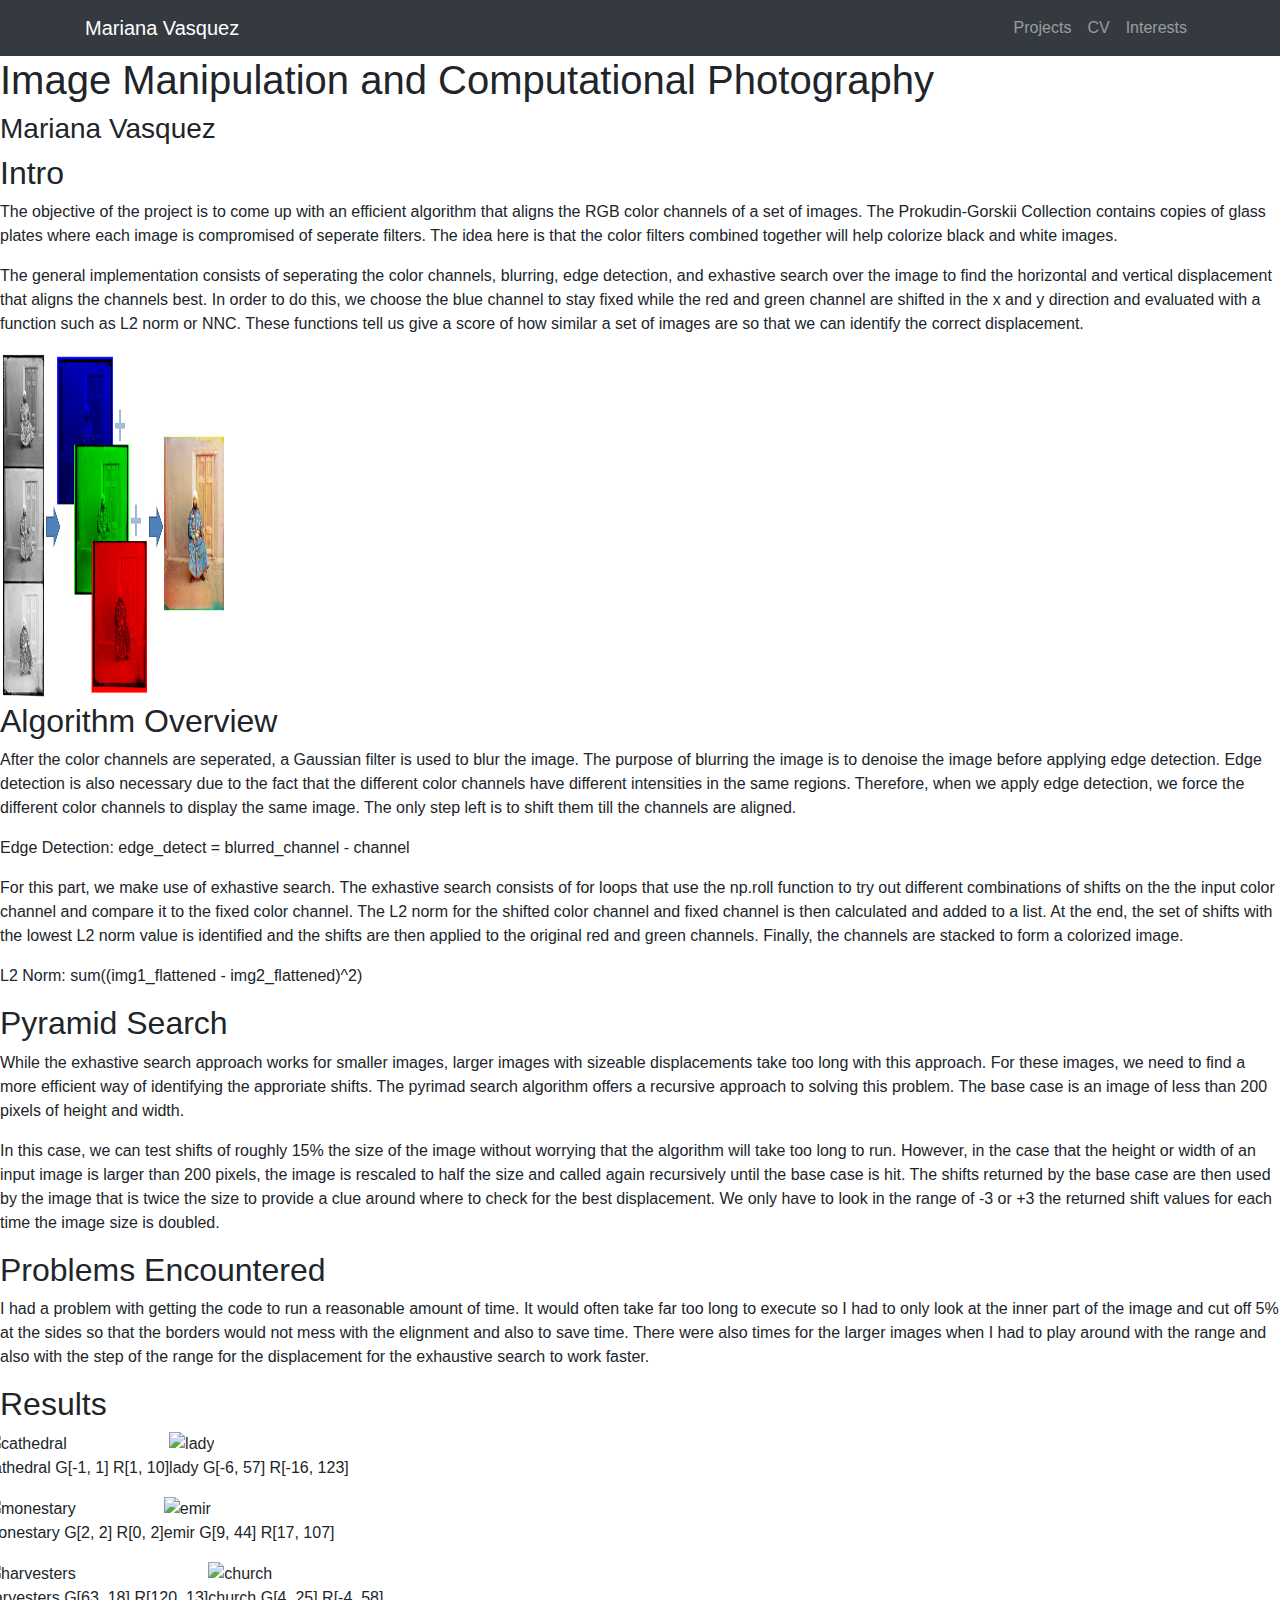
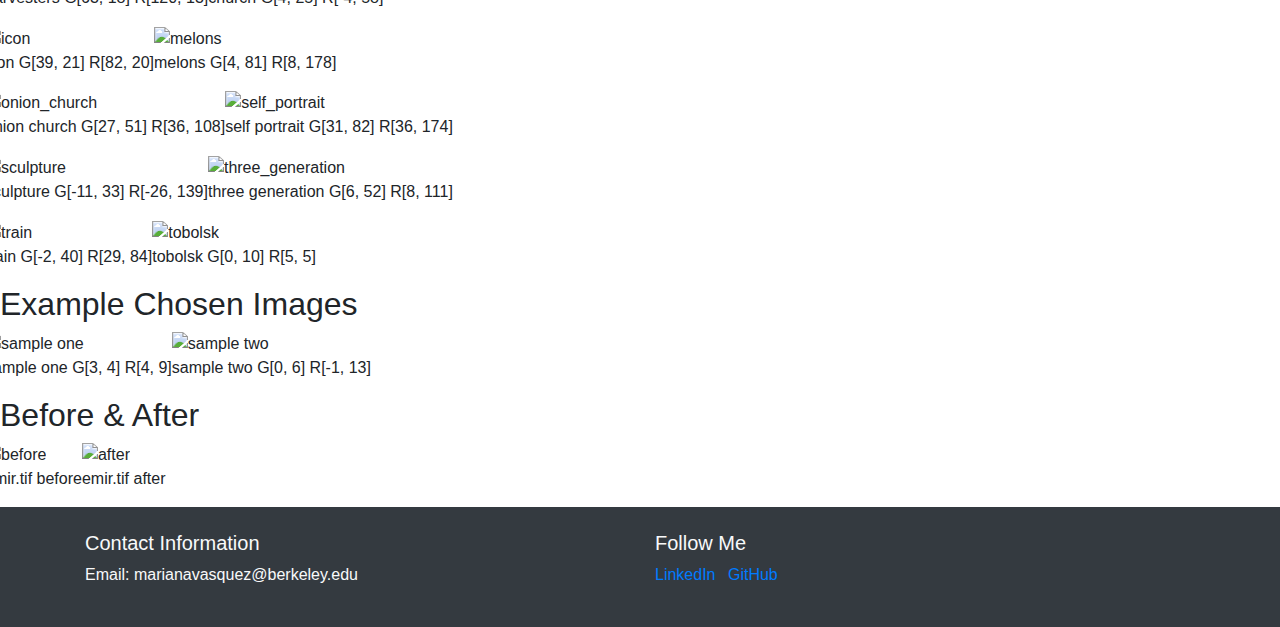
==== commit a34fa4a5: "Update colorizer.html change aesthetics" ====
--- a/colorizer.html
+++ b/colorizer.html
@@ -1,69 +1,60 @@
 <!DOCTYPE html>
 <html>
 <head>
-    <title>CS194 Project 1</title>
-    <style type="text/css">
-        body {
-          /* font-family: Georgia, Times, serif; */
-          font-family: Helvetica Neue, Helvetica, Arial, sans-serif;
-          background-color: White;
-          margin: 0 auto;}
-        #one {
-            margin: 2% 5% 2%;
-            padding: 20px;
-            background: lightblue;
-            display: flex;
-            flex-direction: column;}
-        #two {
-            margin: 2% 5% 2%;
-            padding: 20px;
-            background: lightblue;
-            display: flex;
-            flex-direction: column;}
-        #three {
-            margin: 2% 5% 2%;
-            padding: 20px;
-            background: lightblue;
-            display: flex;
-            flex-direction: column;}
-        #four {
-            margin: 2% 5% 2%;
-            padding: 20px;
-            background: lightblue;
-            display: flex;
-            flex-direction: column;}
-        #five {
-            margin: 2% 5% 2%;
-            padding: 20px;
-            background: lightblue;
-            display: flex;
-            flex-direction: column;}
-        .center {
-            display: block;
-            margin-left: auto;
-            margin-right: auto;
-            width: 50%;}
-        .column {
-            float: left;
-            width: 33.33%;
-            padding: 5px;}
-        .row::after {
-            content: "";
-            clear: both;
-            display: table;}
-      </style>
-</head>
+    <meta charset="UTF-8">
+    <meta name="viewport" content="width=device-width, initial-scale=1.0">
+    <title>Colorizer</title>
+    <!-- Bootstrap CSS -->
+      <link href="https://stackpath.bootstrapcdn.com/bootstrap/4.5.2/css/bootstrap.min.css" rel="stylesheet">
+      <link rel="stylesheet" href="https://cdnjs.cloudflare.com/ajax/libs/font-awesome/5.15.4/css/all.min.css" integrity="sha384-xxxxx" crossorigin="anonymous">
+      <style>
+    /* Custom styles */
+    .profile-pic {
+      width: 150px;
+      height: 150px;
+      border-radius: 50%;
+      margin: 20px auto;
+      display: block;
+    }
+    .sidebar {
+      background-color: #f8f9fa;
+      padding: 20px;
+      border-right: 1px solid #dee2e6;
+    }
+  </style>
 </head>
 <body>
 
-<div id="one">
-<h1>CS 194-26: Image Manipulation and Computational Photography</h1>
-  <h2>Fall 2022</h2>
+<nav class="navbar navbar-expand-lg navbar-dark bg-dark">
+  <div class="container">
+    <a class="navbar-brand" href="/index.html">Mariana Vasquez</a>
+    <button class="navbar-toggler" type="button" data-toggle="collapse" data-target="#navbarNav" aria-controls="navbarNav" aria-expanded="false" aria-label="Toggle navigation">
+      <span class="navbar-toggler-icon"></span>
+    </button>
+    <div class="collapse navbar-collapse" id="navbarNav">
+      <ul class="navbar-nav ml-auto">
+        <li class="nav-item">
+          <a class="nav-link" href="/index.html">Projects</a>
+        </li>
+        <li class="nav-item">
+          <a class="nav-link" href="/index.html">CV</a>
+        </li>
+        <li class="nav-item">
+          <a class="nav-link" href="/index.html">Interests</a>
+        </li>
+      </ul>
+    </div>
+  </div>
+</nav>
+
+<div>
+<h1>Image Manipulation and Computational Photography</h1>
+    <!-- CS 194-26 Fall 2022 -->
   <h3>Mariana Vasquez</h3>
 </div>
 
-<div id = "two">
-<h2>Introduction</h2>
+<div>
+<h2>Intro</h2>
 <p>The objective of the project is to come up with an efficient algorithm that aligns the RGB color channels of a set of images.
   The Prokudin-Gorskii Collection contains copies of glass plates where each image is compromised of seperate filters. The idea
   here is that the color filters combined together will help colorize black and white images.  </p>
@@ -76,7 +67,7 @@
 
       <img src="imgs/for_website.jpg" alt="for website" class="center" height="350" width="225">
   
-<div id = "three">
+<div >
   <h2>Algorithm Overview</h2>
   <p>After the color channels are seperated, a Gaussian filter is used to blur the image. The purpose of blurring the image is to
   denoise the image before applying edge detection. Edge detection is also necessary due to the fact that the different color
@@ -92,7 +83,7 @@
 
 </div>
   
-<div id = "four">
+<div>
   <h2>Pyramid Search</h2>
   <p>While the exhastive search approach works for smaller images, larger images with sizeable displacements take too long with
   this approach. For these images, we need to find a more efficient way of identifying the approriate shifts. The pyrimad search
@@ -105,7 +96,7 @@
   range of -3 or +3 the returned shift values for each time the image size is doubled.</p>
 </div>
   
-<div id = "five">
+<div>
   <h2>Problems Encountered</h2>
   <p>I had a problem with getting the code to run a reasonable amount of time. It would often take far too long to execute so I had
   to only look at the inner part of the image and cut off 5% at the sides so that the borders would not mess with the elignment and
@@ -245,6 +236,31 @@
   </figure>
     </div>
     </div>
+
+<footer class="bg-dark text-light py-4">
+  <div class="container">
+    <div class="row">
+      <div class="col-md-6">
+        <h5>Contact Information</h5>
+        <p>Email: marianavasquez@berkeley.edu</p>
+      </div>
+      <div class="col-md-6">
+        <h5>Follow Me</h5>
+        <ul class="list-inline">
+          <li class="list-inline-item"><a href="https://www.linkedin.com/in/mariana-vasquez-779469183/"><i class="fab fa-linkedin"></i> LinkedIn</a></li>
+          <li class="list-inline-item"><a href="https://github.com/marivasq/"><i class="fab fa-github"></i> GitHub</a></li>
+          <!-- Add more social media icons and links as needed -->
+        </ul>
+      </div>
+    </div>
+  </div>
+</footer>
+
+<!-- Bootstrap JS and dependencies -->
+<script src="https://code.jquery.com/jquery-3.5.1.slim.min.js"></script>
+<script src="https://cdn.jsdelivr.net/npm/@popperjs/core@2.5.4/dist/umd/popper.min.js"></script>
+<script src="https://stackpath.bootstrapcdn.com/bootstrap/4.5.2/js/bootstrap.min.js"></script>
+<script src="https://kit.fontawesome.com/a076d05399.js"></script>
   
 </body>
 </html>
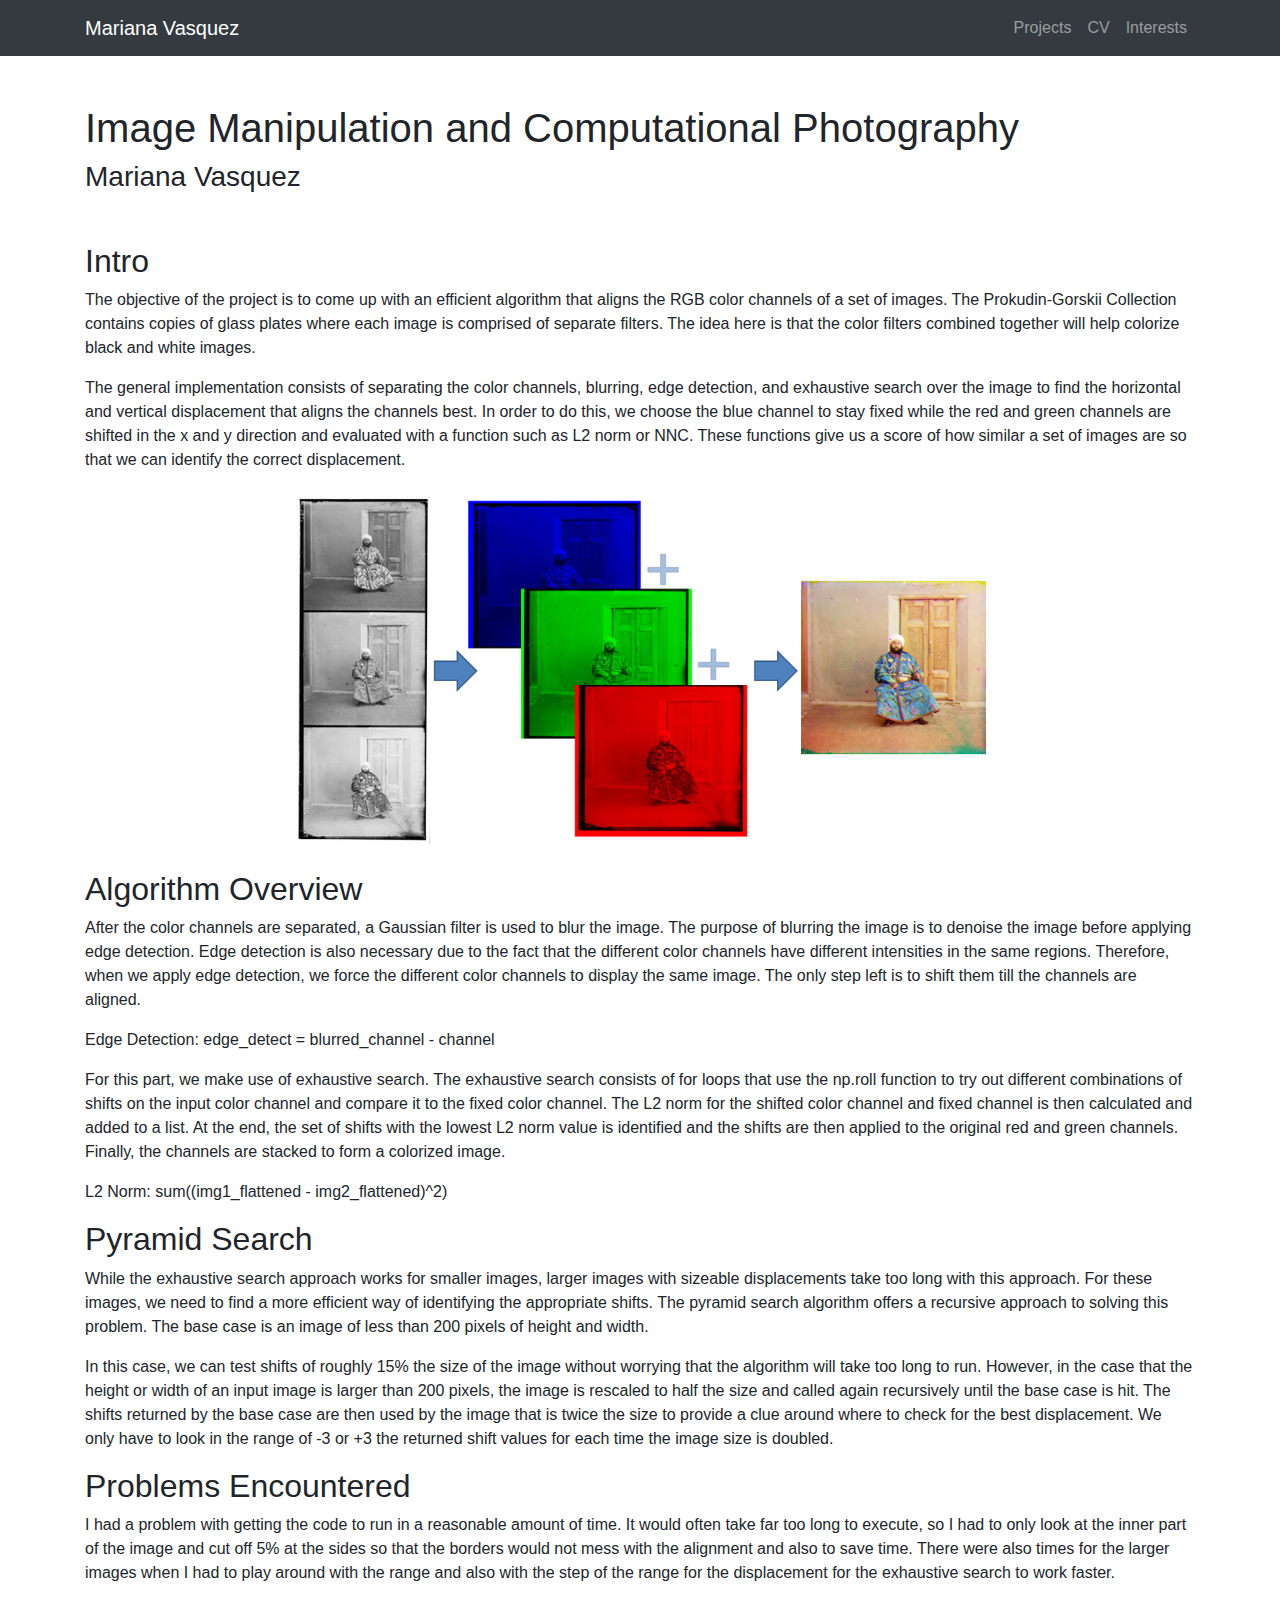
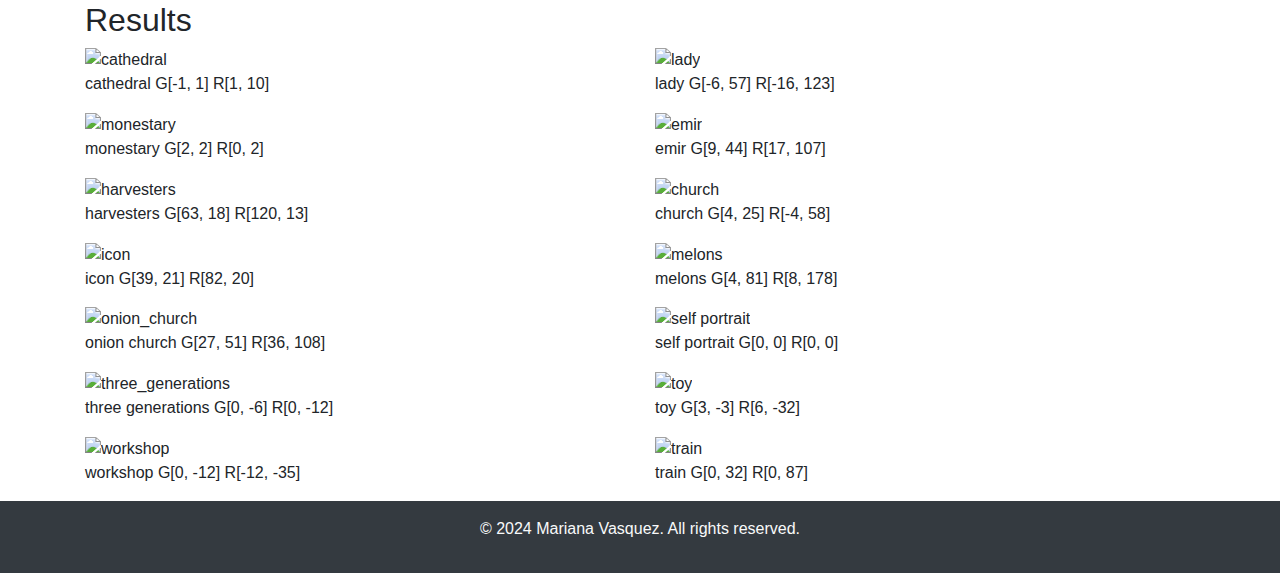
==== commit f9925d18: "Update colorizer.html" ====
--- a/colorizer.html
+++ b/colorizer.html
@@ -1,266 +1,209 @@
 <!DOCTYPE html>
-<html>
+<html lang="en">
+
 <head>
     <meta charset="UTF-8">
     <meta name="viewport" content="width=device-width, initial-scale=1.0">
     <title>Colorizer</title>
     <!-- Bootstrap CSS -->
-      <link href="https://stackpath.bootstrapcdn.com/bootstrap/4.5.2/css/bootstrap.min.css" rel="stylesheet">
-      <link rel="stylesheet" href="https://cdnjs.cloudflare.com/ajax/libs/font-awesome/5.15.4/css/all.min.css" integrity="sha384-xxxxx" crossorigin="anonymous">
-      <style>
-    /* Custom styles */
-    .profile-pic {
-      width: 150px;
-      height: 150px;
-      border-radius: 50%;
-      margin: 20px auto;
-      display: block;
-    }
-    .sidebar {
-      background-color: #f8f9fa;
-      padding: 20px;
-      border-right: 1px solid #dee2e6;
-    }
-  </style>
+    <link href="https://stackpath.bootstrapcdn.com/bootstrap/4.5.2/css/bootstrap.min.css" rel="stylesheet">
+    <link rel="stylesheet" href="https://cdnjs.cloudflare.com/ajax/libs/font-awesome/5.15.4/css/all.min.css"
+        integrity="sha384-xxxxx" crossorigin="anonymous">
+    <style>
+        /* Custom styles */
+        .profile-pic {
+            width: 150px;
+            height: 150px;
+            border-radius: 50%;
+            margin: 20px auto;
+            display: block;
+        }
+
+        .sidebar {
+            background-color: #f8f9fa;
+            padding: 20px;
+            border-right: 1px solid #dee2e6;
+        }
+    </style>
 </head>
+
 <body>
 
-<nav class="navbar navbar-expand-lg navbar-dark bg-dark">
-  <div class="container">
-    <a class="navbar-brand" href="/index.html">Mariana Vasquez</a>
-    <button class="navbar-toggler" type="button" data-toggle="collapse" data-target="#navbarNav" aria-controls="navbarNav" aria-expanded="false" aria-label="Toggle navigation">
-      <span class="navbar-toggler-icon"></span>
-    </button>
-    <div class="collapse navbar-collapse" id="navbarNav">
-      <ul class="navbar-nav ml-auto">
-        <li class="nav-item">
-          <a class="nav-link" href="/index.html">Projects</a>
-        </li>
-        <li class="nav-item">
-          <a class="nav-link" href="/index.html">CV</a>
-        </li>
-        <li class="nav-item">
-          <a class="nav-link" href="/index.html">Interests</a>
-        </li>
-      </ul>
-    </div>
-  </div>
-</nav>
-
-<div>
-<h1>Image Manipulation and Computational Photography</h1>
-    <!-- CS 194-26 Fall 2022 -->
-  <h3>Mariana Vasquez</h3>
-</div>
-
-<div>
-<h2>Intro</h2>
-<p>The objective of the project is to come up with an efficient algorithm that aligns the RGB color channels of a set of images.
-  The Prokudin-Gorskii Collection contains copies of glass plates where each image is compromised of seperate filters. The idea
-  here is that the color filters combined together will help colorize black and white images.  </p>
-<p>The general implementation consists
-    of seperating the color channels, blurring, edge detection, and exhastive search over the image to find the horizontal and
-    vertical displacement that aligns the channels best. In order to do this, we choose the blue channel to stay fixed while the
-    red and green channel are shifted in the x and y direction and evaluated with a function such as L2 norm or NNC. These functions
-    tell us give a score of how similar a set of images are so that we can identify the correct displacement.</p>
-</div>
-
-      <img src="imgs/for_website.jpg" alt="for website" class="center" height="350" width="225">
-  
-<div >
-  <h2>Algorithm Overview</h2>
-  <p>After the color channels are seperated, a Gaussian filter is used to blur the image. The purpose of blurring the image is to
-  denoise the image before applying edge detection. Edge detection is also necessary due to the fact that the different color
-  channels have different intensities in the same regions. Therefore, when we apply edge detection, we force the different color
-  channels to display the same image. The only step left is to shift them till the channels are aligned.</p>
-  <p>Edge Detection: edge_detect = blurred_channel - channel</p>
-  <p>For this part, we make use of exhastive search. The exhastive search consists of for loops that use the np.roll function
-  to try out different combinations of shifts on the the input color channel and compare it to the fixed color channel. The
-  L2 norm for the shifted color channel and fixed channel is then calculated and added to a list. At the end, the set of shifts
-  with the lowest L2 norm value is identified and the shifts are then applied to the original red and green channels. Finally,
-  the channels are stacked to form a colorized image. </p>
-  <p>L2 Norm: sum((img1_flattened - img2_flattened)^2)</p>
-
-</div>
-  
-<div>
-  <h2>Pyramid Search</h2>
-  <p>While the exhastive search approach works for smaller images, larger images with sizeable displacements take too long with
-  this approach. For these images, we need to find a more efficient way of identifying the approriate shifts. The pyrimad search
-  algorithm offers a recursive approach to solving this problem. The base case is an image of less than 200 pixels of height
-  and width. </p>
-  <p>In this case, we can test shifts of roughly 15% the size of the image without worrying that the algorithm will take
-  too long to run. However, in the case that the height or width of an input image is larger than 200 pixels, the image is rescaled
-  to half the size and called again recursively until the base case is hit. The shifts returned by the base case are then used by
-  the image that is twice the size to provide a clue around where to check for the best displacement. We only have to look in the
-  range of -3 or +3 the returned shift values for each time the image size is doubled.</p>
-</div>
-  
-<div>
-  <h2>Problems Encountered</h2>
-  <p>I had a problem with getting the code to run a reasonable amount of time. It would often take far too long to execute so I had
-  to only look at the inner part of the image and cut off 5% at the sides so that the borders would not mess with the elignment and
-  also to save time. There were also times for the larger images when I had to play around with the range and also with the step of
-  the range for the displacement for the exhaustive search to work faster.</p>
-</div>
-  
-  <h2>Results</h2>
-    
-    <div class = "row">
-        <div class = "column">
-  <figure>
-  <img src="imgs/output.jpg" alt="cathedral" height="300" width="375">
-    <figcaption>cathedral G[-1, 1] R[1, 10]</figcaption>
- </figure>
-        </div>
-    <div class = "column">
-  <figure>
-  <img src="imgs/lady_output.jpg" alt="lady" height="300" width="375">
-    <figcaption>lady G[-6, 57] R[-16, 123]</figcaption>
-</figure>
-        </div>
-    </div>
-    
-    <div class = "row">
-        <div class = "column">
-  <figure>
-  <img src="imgs/monestary_output.jpg" alt="monestary" height="300" width="375">
-    <figcaption>monestary G[2, 2] R[0, 2]</figcaption>
-</figure>
-        </div>
-  <figure>
-  <img src="imgs/emir_output.jpg" alt="emir" height="300" width="375">
-    <figcaption>emir G[9, 44] R[17, 107]</figcaption>
-</figure>
-            </div>
-    </div>
-    
-<div class = "row">
-        <div class = "column">
-  <figure>
-  <img src="imgs/harvesters_output.jpg" alt="harvesters" height="300" width="375">
-    <figcaption>harvesters G[63, 18] R[120, 13]</figcaption>
-</figure>
-    </div>
-  <figure>
-  <img src="imgs/church_output.jpg" alt="church" height="300" width="375">
-    <figcaption>church G[4, 25] R[-4, 58]</figcaption>
-</figure>
-     </div>
-    </div>
-    
-<div class = "row">
-        <div class = "column">
-  <figure>
-  <img src="imgs/icon_output.jpg" alt="icon" height="300" width="375">
-    <figcaption>icon G[39, 21] R[82, 20]</figcaption>
-</figure>
-    </div>
-  <figure>
-  <img src="imgs/melons_output.jpg" alt="melons" height="300" width="375">
-    <figcaption>melons G[4, 81] R[8, 178]</figcaption>
-</figure>
-    </div>
-    </div>
-    
-<div class = "row">
-        <div class = "column">
-  <figure>
-  <img src="imgs/onion_church_output.jpg" alt="onion_church" height="300" width="375">
-    <figcaption>onion church G[27, 51] R[36, 108]</figcaption>
-</figure>
-    </div>
-  <figure>
-  <img src="imgs/self_portrait_output.jpg" alt="self_portrait" height="300" width="375">
-  <figcaption>self portrait G[31, 82] R[36, 174]</figcaption>
-</figure>
-    </div>
-    </div>
-    
-<div class = "row">
-        <div class = "column">
-  <figure>
-  <img src="imgs/sculpture_output.jpg" alt="sculpture" height="300" width="375">
-  <figcaption>sculpture G[-11, 33] R[-26, 139]</figcaption>
-</figure>
-    </div>
-  <figure>
-  <img src="imgs/three_generations_output.jpg" alt="three_generation" height="300" width="375">
-  <figcaption>three generation G[6, 52] R[8, 111]</figcaption>
-</figure>
-            </div>
-    </div>
-    
-<div class = "row">
-        <div class = "column">
-  <figure>
-  <img src="imgs/train_output.jpg" alt="train" height="300" width="375">
-  <figcaption>train G[-2, 40] R[29, 84]</figcaption>
-</figure>
-    </div>
-  <figure>
-  <img src="imgs/tobolsk_output.jpg" alt="tobolsk" height="300" width="375">
-  <figcaption>tobolsk G[0, 10] R[5, 5]</figcaption>
-</figure>
-    </div>
-    </div>
-
-<h2>Example Chosen Images</h2>
-
-<div class = "row">
-        <div class = "column">
-<figure>
-    <img src="imgs/sample_one_output.jpg" alt="sample one" height="300" width="375">
-      <figcaption>sample one G[3, 4] R[4, 9]</figcaption>
-  </figure>
-    </div>
-  <figure>
-    <img src="imgs/sample_two_output.jpg" alt="sample two" height="300" width="375">
-      <figcaption>sample two G[0, 6] R[-1, 13]</figcaption>
-  </figure>
-    </div>
-    </div>
-    
-<h2>Before & After</h2>
-    
-<div class = "row">
-        <div class = "column">
-<figure>
-    <img src="imgs/emir_before.jpg" alt="before" height="300" width="375">
-      <figcaption>emir.tif before</figcaption>
-  </figure>
-    </div>
-  <figure>
-    <img src="imgs/emir_output.jpg" alt="after" height="300" width="375">
-      <figcaption>emir.tif after</figcaption>
-  </figure>
-    </div>
-    </div>
-
-<footer class="bg-dark text-light py-4">
-  <div class="container">
-    <div class="row">
-      <div class="col-md-6">
-        <h5>Contact Information</h5>
-        <p>Email: marianavasquez@berkeley.edu</p>
-      </div>
-      <div class="col-md-6">
-        <h5>Follow Me</h5>
-        <ul class="list-inline">
-          <li class="list-inline-item"><a href="https://www.linkedin.com/in/mariana-vasquez-779469183/"><i class="fab fa-linkedin"></i> LinkedIn</a></li>
-          <li class="list-inline-item"><a href="https://github.com/marivasq/"><i class="fab fa-github"></i> GitHub</a></li>
-          <!-- Add more social media icons and links as needed -->
-        </ul>
-      </div>
-    </div>
-  </div>
-</footer>
-
-<!-- Bootstrap JS and dependencies -->
-<script src="https://code.jquery.com/jquery-3.5.1.slim.min.js"></script>
-<script src="https://cdn.jsdelivr.net/npm/@popperjs/core@2.5.4/dist/umd/popper.min.js"></script>
-<script src="https://stackpath.bootstrapcdn.com/bootstrap/4.5.2/js/bootstrap.min.js"></script>
-<script src="https://kit.fontawesome.com/a076d05399.js"></script>
-  
+    <nav class="navbar navbar-expand-lg navbar-dark bg-dark">
+        <div class="container">
+            <a class="navbar-brand" href="/index.html">Mariana Vasquez</a>
+            <button class="navbar-toggler" type="button" data-toggle="collapse" data-target="#navbarNav"
+                aria-controls="navbarNav" aria-expanded="false" aria-label="Toggle navigation">
+                <span class="navbar-toggler-icon"></span>
+            </button>
+            <div class="collapse navbar-collapse" id="navbarNav">
+                <ul class="navbar-nav ml-auto">
+                    <li class="nav-item">
+                        <a class="nav-link" href="/index.html">Projects</a>
+                    </li>
+                    <li class="nav-item">
+                        <a class="nav-link" href="/index.html">CV</a>
+                    </li>
+                    <li class="nav-item">
+                        <a class="nav-link" href="/index.html">Interests</a>
+                    </li>
+                </ul>
+            </div>
+        </div>
+    </nav>
+
+    <div class="container my-5">
+        <h1>Image Manipulation and Computational Photography</h1>
+        <h3>Mariana Vasquez</h3>
+    </div>
+
+    <div class="container">
+        <h2>Intro</h2>
+        <p>The objective of the project is to come up with an efficient algorithm that aligns the RGB color channels of a set of images. The Prokudin-Gorskii Collection contains copies of glass plates where each image is comprised of separate filters. The idea here is that the color filters combined together will help colorize black and white images.</p>
+        <p>The general implementation consists of separating the color channels, blurring, edge detection, and exhaustive search over the image to find the horizontal and vertical displacement that aligns the channels best. In order to do this, we choose the blue channel to stay fixed while the red and green channels are shifted in the x and y direction and evaluated with a function such as L2 norm or NNC. These functions give us a score of how similar a set of images are so that we can identify the correct displacement.</p>
+    </div>
+
+    <div class="container text-center my-4">
+        <img src="imgs/for_website.jpg" alt="for website" class="img-fluid" style="max-height: 350px;">
+    </div>
+
+    <div class="container">
+        <h2>Algorithm Overview</h2>
+        <p>After the color channels are separated, a Gaussian filter is used to blur the image. The purpose of blurring the image is to denoise the image before applying edge detection. Edge detection is also necessary due to the fact that the different color channels have different intensities in the same regions. Therefore, when we apply edge detection, we force the different color channels to display the same image. The only step left is to shift them till the channels are aligned.</p>
+        <p>Edge Detection: edge_detect = blurred_channel - channel</p>
+        <p>For this part, we make use of exhaustive search. The exhaustive search consists of for loops that use the np.roll function to try out different combinations of shifts on the input color channel and compare it to the fixed color channel. The L2 norm for the shifted color channel and fixed channel is then calculated and added to a list. At the end, the set of shifts with the lowest L2 norm value is identified and the shifts are then applied to the original red and green channels. Finally, the channels are stacked to form a colorized image.</p>
+        <p>L2 Norm: sum((img1_flattened - img2_flattened)^2)</p>
+    </div>
+
+    <div class="container">
+        <h2>Pyramid Search</h2>
+        <p>While the exhaustive search approach works for smaller images, larger images with sizeable displacements take too long with this approach. For these images, we need to find a more efficient way of identifying the appropriate shifts. The pyramid search algorithm offers a recursive approach to solving this problem. The base case is an image of less than 200 pixels of height and width.</p>
+        <p>In this case, we can test shifts of roughly 15% the size of the image without worrying that the algorithm will take too long to run. However, in the case that the height or width of an input image is larger than 200 pixels, the image is rescaled to half the size and called again recursively until the base case is hit. The shifts returned by the base case are then used by the image that is twice the size to provide a clue around where to check for the best displacement. We only have to look in the range of -3 or +3 the returned shift values for each time the image size is doubled.</p>
+    </div>
+
+    <div class="container">
+        <h2>Problems Encountered</h2>
+        <p>I had a problem with getting the code to run in a reasonable amount of time. It would often take far too long to execute, so I had to only look at the inner part of the image and cut off 5% at the sides so that the borders would not mess with the alignment and also to save time. There were also times for the larger images when I had to play around with the range and also with the step of the range for the displacement for the exhaustive search to work faster.</p>
+    </div>
+
+    <div class="container">
+        <h2>Results</h2>
+        <div class="row">
+            <div class="col-md-6">
+                <figure>
+                    <img src="imgs/output.jpg" alt="cathedral" class="img-fluid">
+                    <figcaption>cathedral G[-1, 1] R[1, 10]</figcaption>
+                </figure>
+            </div>
+            <div class="col-md-6">
+                <figure>
+                    <img src="imgs/lady_output.jpg" alt="lady" class="img-fluid">
+                    <figcaption>lady G[-6, 57] R[-16, 123]</figcaption>
+                </figure>
+            </div>
+        </div>
+
+        <div class="row">
+            <div class="col-md-6">
+                <figure>
+                    <img src="imgs/monestary_output.jpg" alt="monestary" class="img-fluid">
+                    <figcaption>monestary G[2, 2] R[0, 2]</figcaption>
+                </figure>
+            </div>
+            <div class="col-md-6">
+                <figure>
+                    <img src="imgs/emir_output.jpg" alt="emir" class="img-fluid">
+                    <figcaption>emir G[9, 44] R[17, 107]</figcaption>
+                </figure>
+            </div>
+        </div>
+
+        <div class="row">
+            <div class="col-md-6">
+                <figure>
+                    <img src="imgs/harvesters_output.jpg" alt="harvesters" class="img-fluid">
+                    <figcaption>harvesters G[63, 18] R[120, 13]</figcaption>
+                </figure>
+            </div>
+            <div class="col-md-6">
+                <figure>
+                    <img src="imgs/church_output.jpg" alt="church" class="img-fluid">
+                    <figcaption>church G[4, 25] R[-4, 58]</figcaption>
+                </figure>
+            </div>
+        </div>
+
+        <div class="row">
+            <div class="col-md-6">
+                <figure>
+                    <img src="imgs/icon_output.jpg" alt="icon" class="img-fluid">
+                    <figcaption>icon G[39, 21] R[82, 20]</figcaption>
+                </figure>
+            </div>
+            <div class="col-md-6">
+                <figure>
+                    <img src="imgs/melons_output.jpg" alt="melons" class="img-fluid">
+                    <figcaption>melons G[4, 81] R[8, 178]</figcaption>
+                </figure>
+            </div>
+        </div>
+
+        <div class="row">
+            <div class="col-md-6">
+                <figure>
+                    <img src="imgs/onion_church_output.jpg" alt="onion_church" class="img-fluid">
+                    <figcaption>onion church G[27, 51] R[36, 108]</figcaption>
+                </figure>
+            </div>
+            <div class="col-md-6">
+                <figure>
+                    <img src="imgs/self_portrait_output.jpg" alt="self portrait" class="img-fluid">
+                    <figcaption>self portrait G[0, 0] R[0, 0]</figcaption>
+                </figure>
+            </div>
+        </div>
+
+        <div class="row">
+            <div class="col-md-6">
+                <figure>
+                    <img src="imgs/three_generations_output.jpg" alt="three_generations" class="img-fluid">
+                    <figcaption>three generations G[0, -6] R[0, -12]</figcaption>
+                </figure>
+            </div>
+            <div class="col-md-6">
+                <figure>
+                    <img src="imgs/toy_output.jpg" alt="toy" class="img-fluid">
+                    <figcaption>toy G[3, -3] R[6, -32]</figcaption>
+                </figure>
+            </div>
+        </div>
+
+        <div class="row">
+            <div class="col-md-6">
+                <figure>
+                    <img src="imgs/workshop_output.jpg" alt="workshop" class="img-fluid">
+                    <figcaption>workshop G[0, -12] R[-12, -35]</figcaption>
+                </figure>
+            </div>
+            <div class="col-md-6">
+                <figure>
+                    <img src="imgs/train_output.jpg" alt="train" class="img-fluid">
+                    <figcaption>train G[0, 32] R[0, 87]</figcaption>
+                </figure>
+            </div>
+        </div>
+    </div>
+
+    <footer class="footer bg-dark text-light py-3">
+        <div class="container text-center">
+            <p>&copy; 2024 Mariana Vasquez. All rights reserved.</p>
+        </div>
+    </footer>
+
+    <!-- Bootstrap JS and dependencies -->
+    <script src="https://code.jquery.com/jquery-3.5.1.slim.min.js"></script>
+    <script src="https://cdn.jsdelivr.net/npm/@popperjs/core@2.9.2/dist/umd/popper.min.js"></script>
+    <script src="https://stackpath.bootstrapcdn.com/bootstrap/4.5.2/js/bootstrap.min.js"></script>
 </body>
+
 </html>
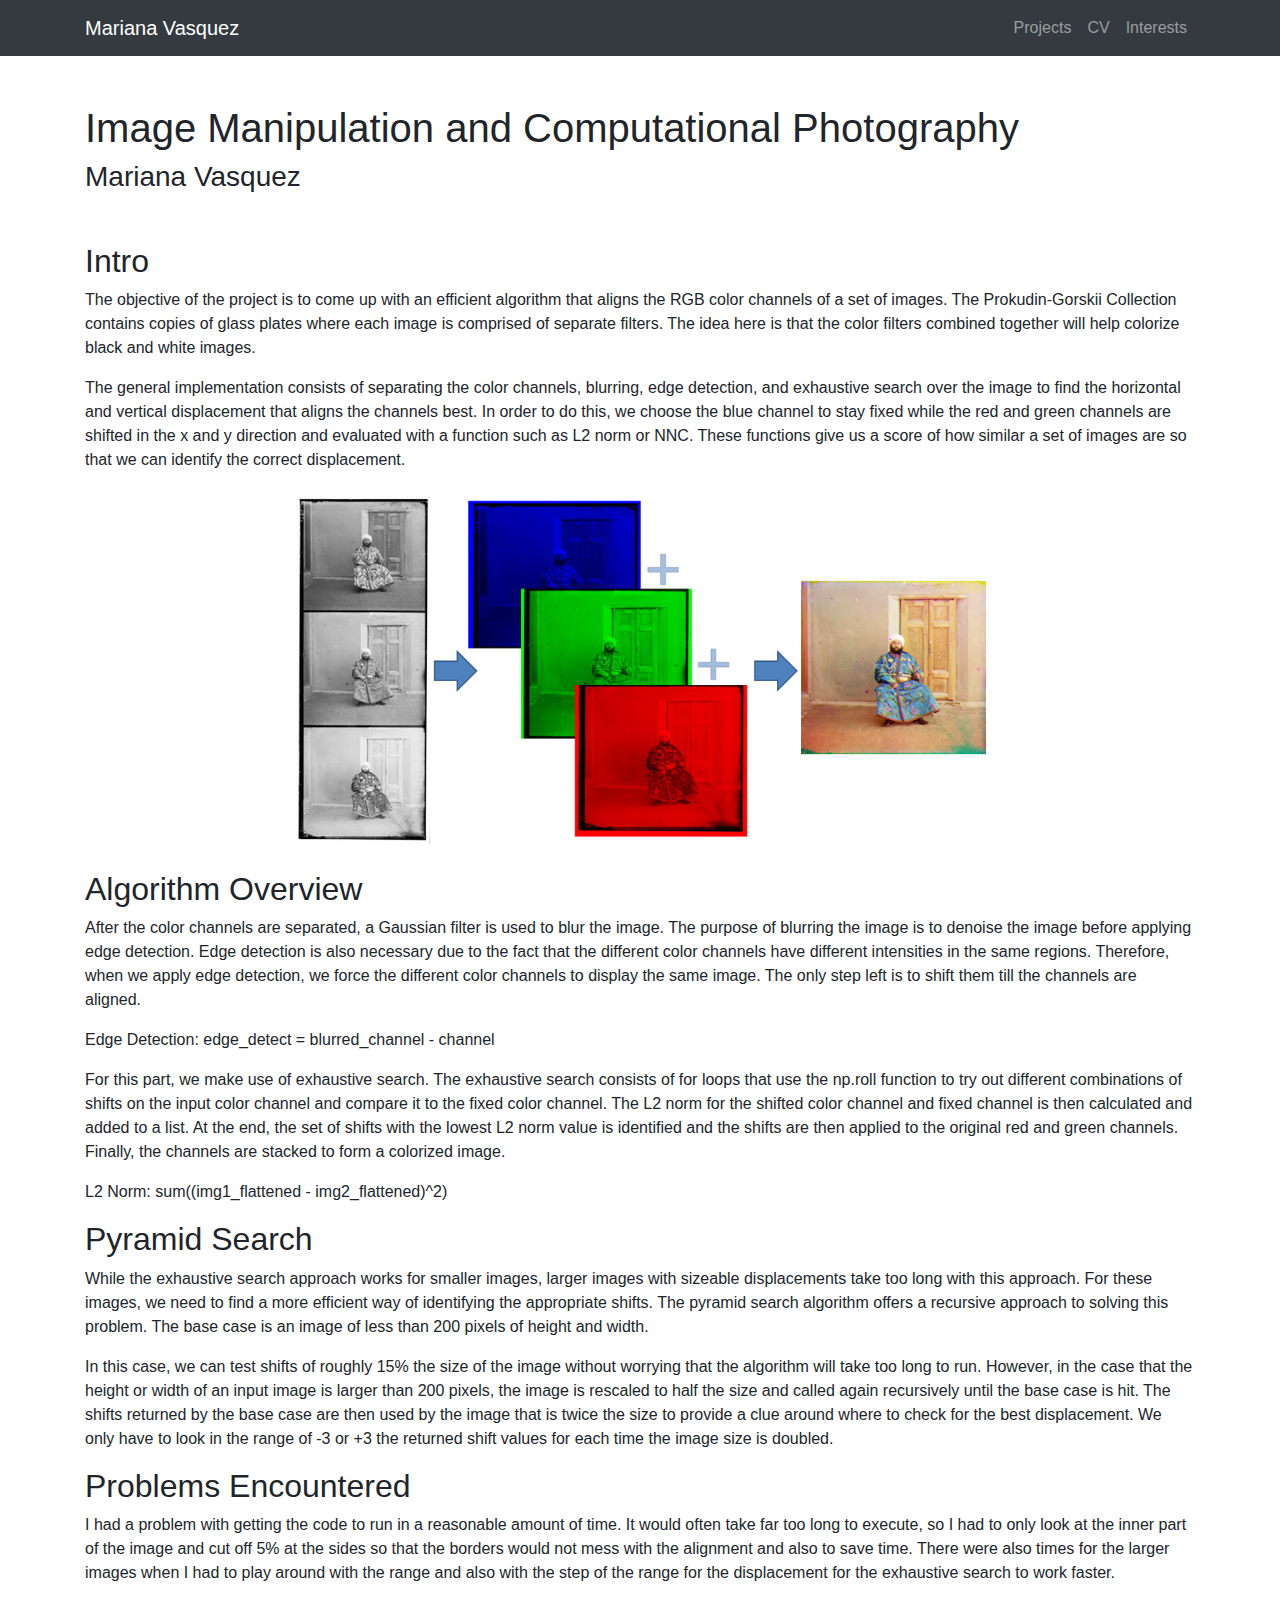
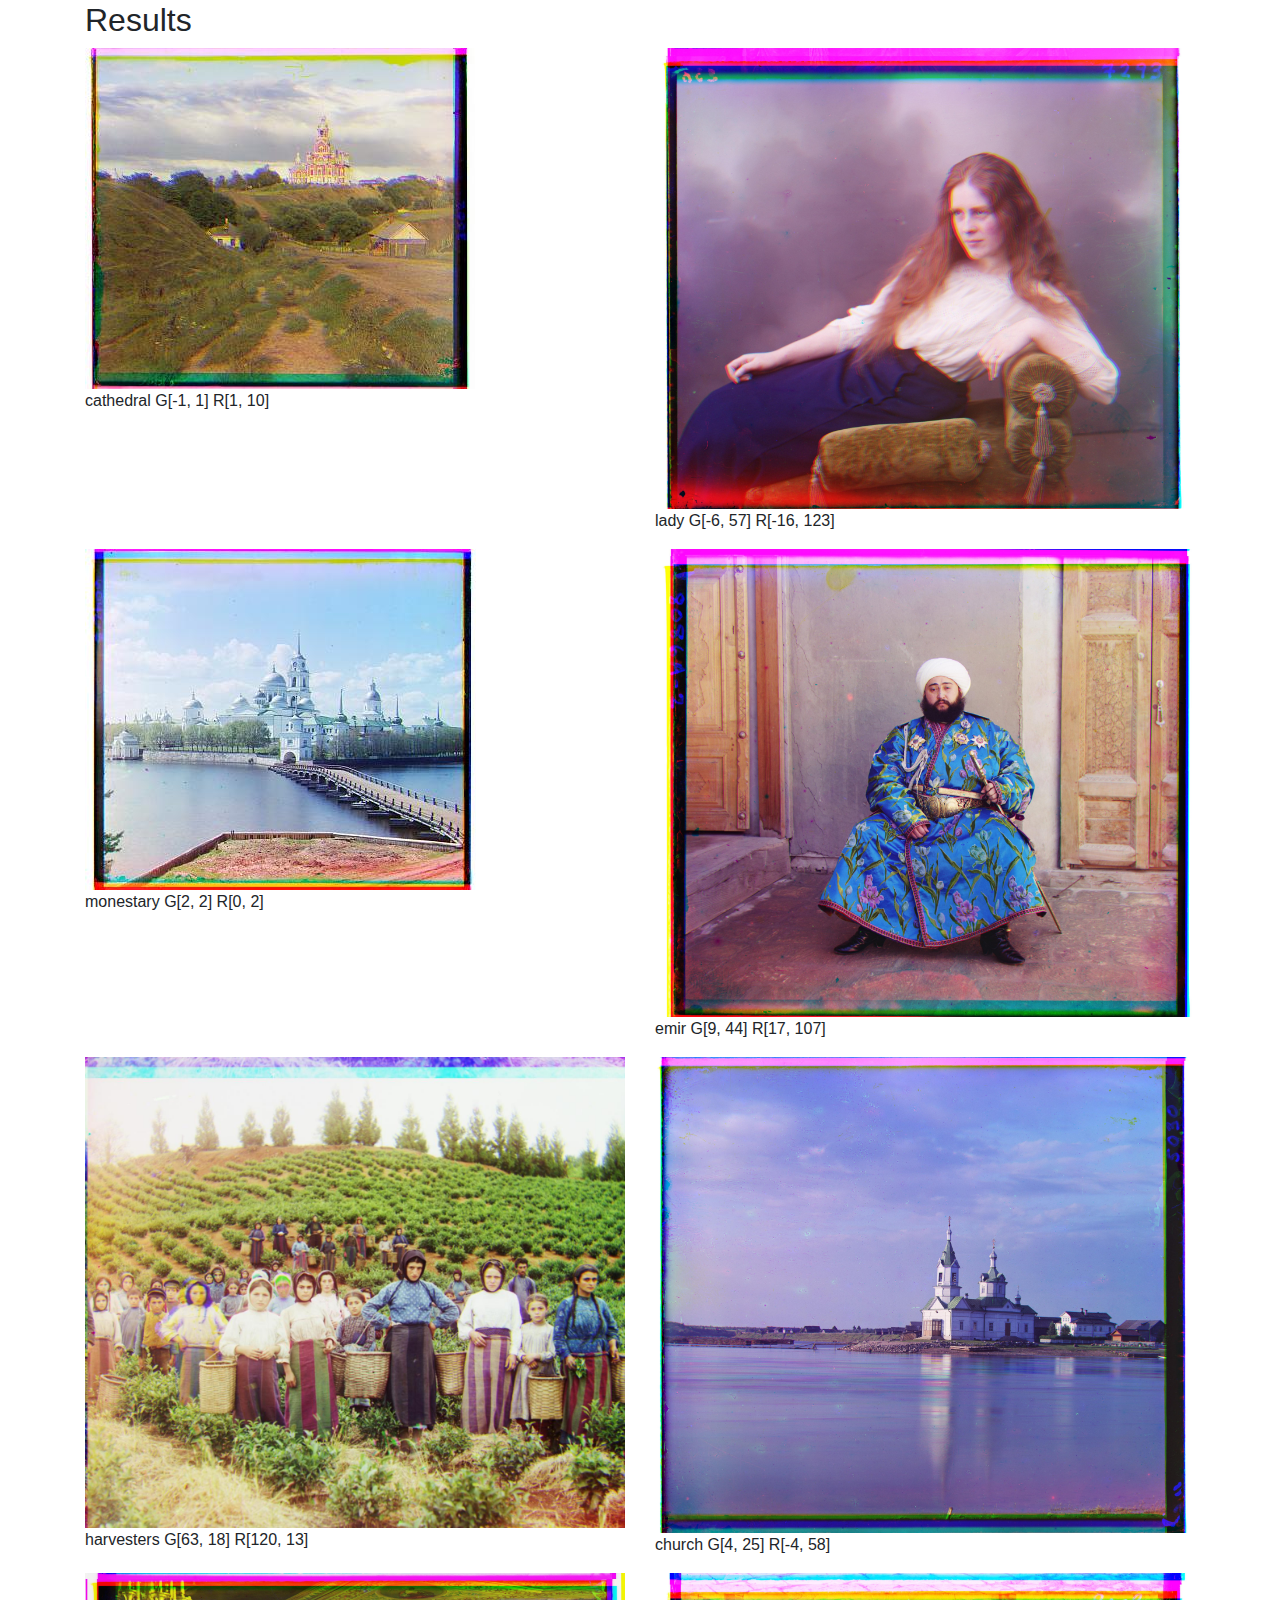
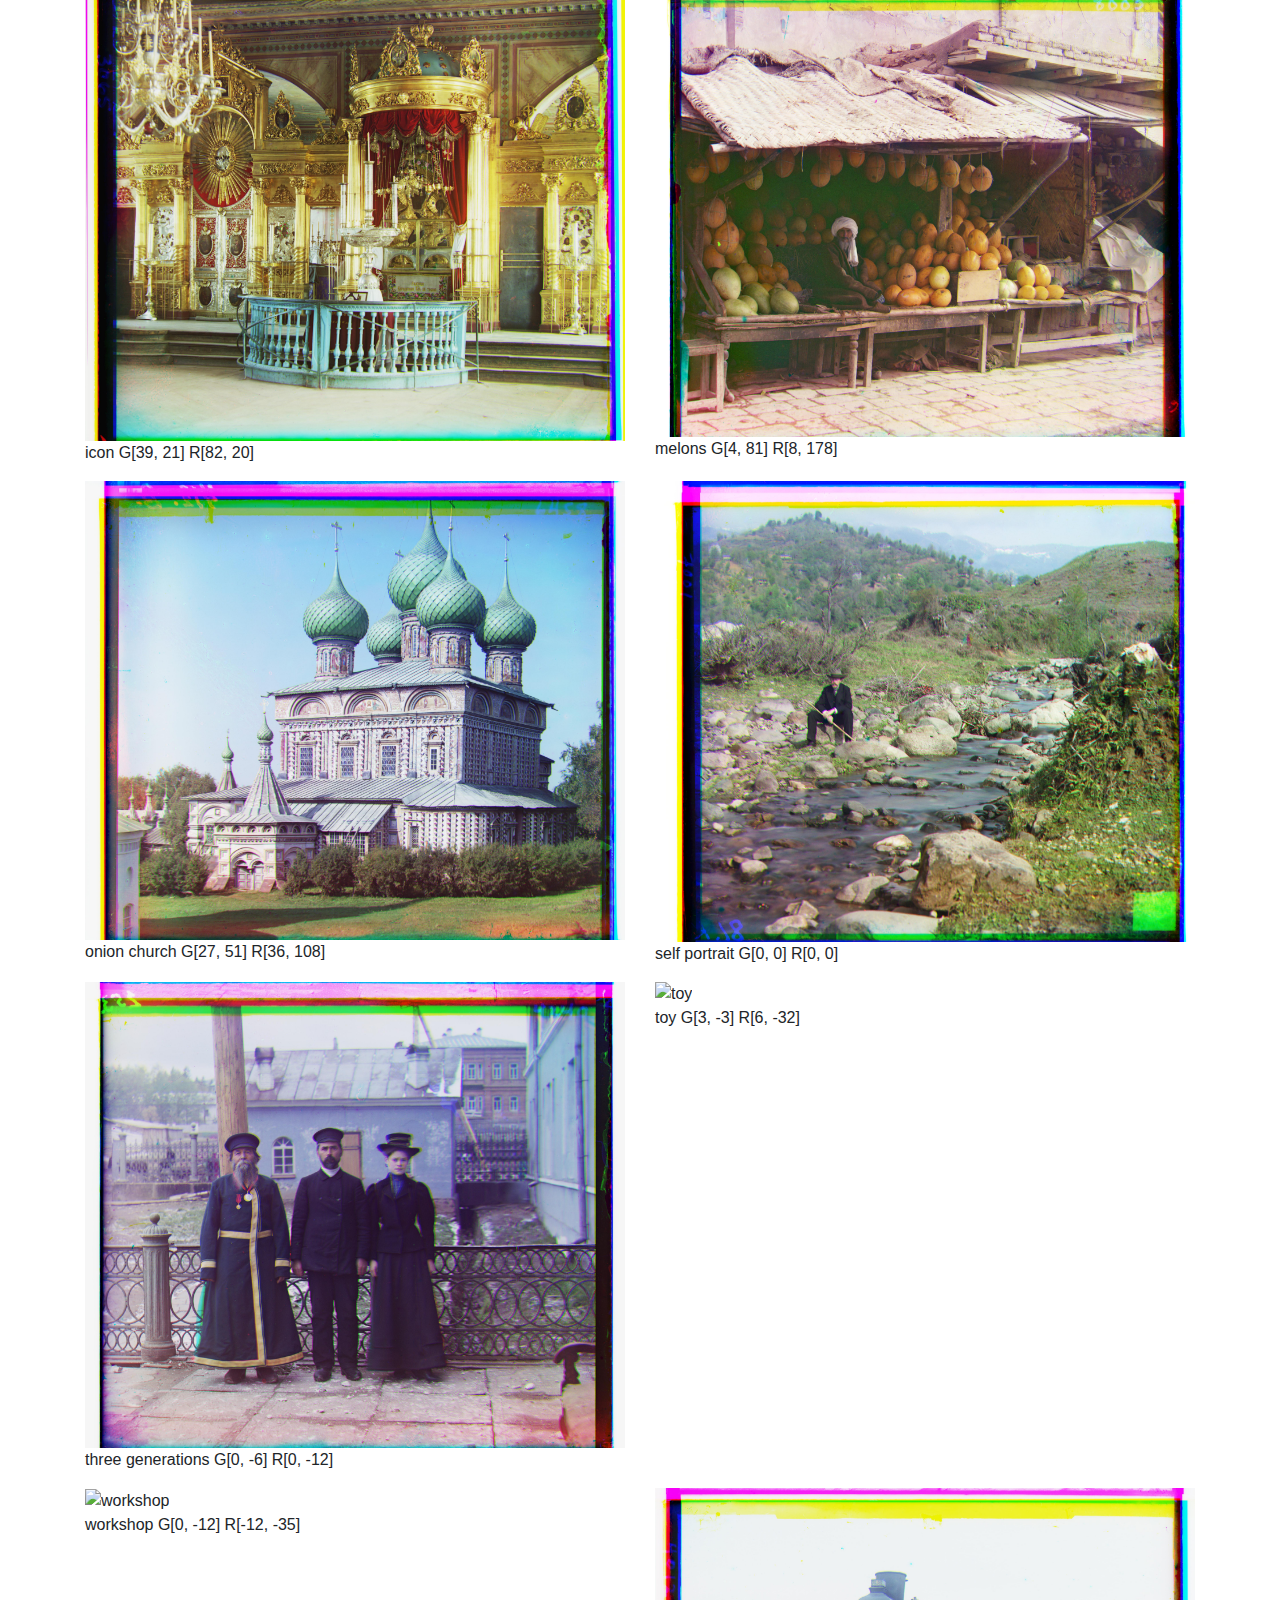
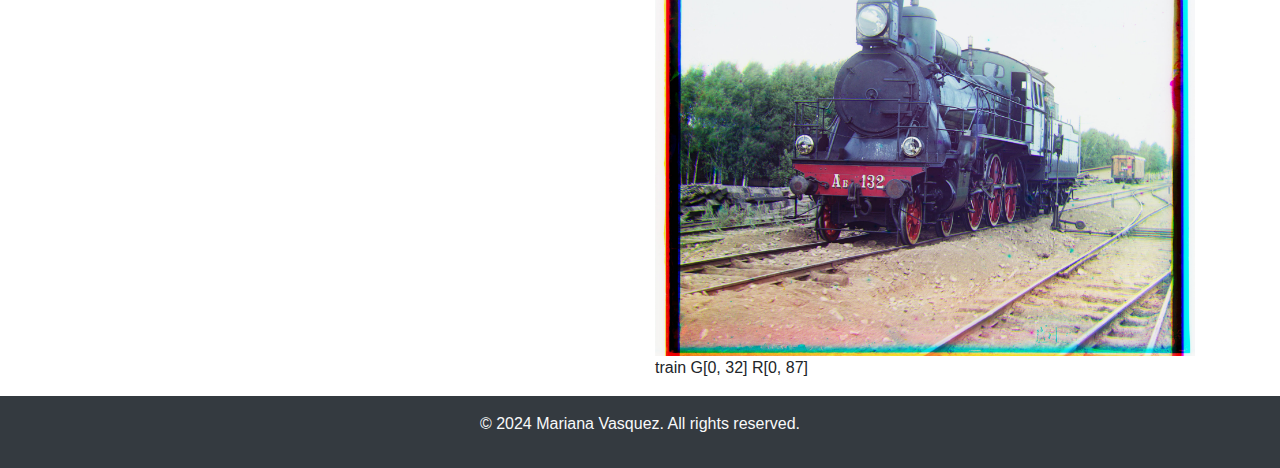
==== commit 05342f66: "changes to site structure" ====
--- a/colorizer.html
+++ b/colorizer.html
@@ -64,7 +64,7 @@
     </div>
 
     <div class="container text-center my-4">
-        <img src="imgs/for_website.jpg" alt="for website" class="img-fluid" style="max-height: 350px;">
+        <img src="images/for_website.jpg" alt="for website" class="img-fluid" style="max-height: 350px;">
     </div>
 
     <div class="container">
@@ -91,13 +91,13 @@
         <div class="row">
             <div class="col-md-6">
                 <figure>
-                    <img src="imgs/output.jpg" alt="cathedral" class="img-fluid">
+                    <img src="images/output.jpg" alt="cathedral" class="img-fluid">
                     <figcaption>cathedral G[-1, 1] R[1, 10]</figcaption>
                 </figure>
             </div>
             <div class="col-md-6">
                 <figure>
-                    <img src="imgs/lady_output.jpg" alt="lady" class="img-fluid">
+                    <img src="images/lady_output.jpg" alt="lady" class="img-fluid">
                     <figcaption>lady G[-6, 57] R[-16, 123]</figcaption>
                 </figure>
             </div>
@@ -106,13 +106,13 @@
         <div class="row">
             <div class="col-md-6">
                 <figure>
-                    <img src="imgs/monestary_output.jpg" alt="monestary" class="img-fluid">
+                    <img src="images/monestary_output.jpg" alt="monestary" class="img-fluid">
                     <figcaption>monestary G[2, 2] R[0, 2]</figcaption>
                 </figure>
             </div>
             <div class="col-md-6">
                 <figure>
-                    <img src="imgs/emir_output.jpg" alt="emir" class="img-fluid">
+                    <img src="images/emir_output.jpg" alt="emir" class="img-fluid">
                     <figcaption>emir G[9, 44] R[17, 107]</figcaption>
                 </figure>
             </div>
@@ -121,13 +121,13 @@
         <div class="row">
             <div class="col-md-6">
                 <figure>
-                    <img src="imgs/harvesters_output.jpg" alt="harvesters" class="img-fluid">
+                    <img src="images/harvesters_output.jpg" alt="harvesters" class="img-fluid">
                     <figcaption>harvesters G[63, 18] R[120, 13]</figcaption>
                 </figure>
             </div>
             <div class="col-md-6">
                 <figure>
-                    <img src="imgs/church_output.jpg" alt="church" class="img-fluid">
+                    <img src="images/church_output.jpg" alt="church" class="img-fluid">
                     <figcaption>church G[4, 25] R[-4, 58]</figcaption>
                 </figure>
             </div>
@@ -136,13 +136,13 @@
         <div class="row">
             <div class="col-md-6">
                 <figure>
-                    <img src="imgs/icon_output.jpg" alt="icon" class="img-fluid">
+                    <img src="images/icon_output.jpg" alt="icon" class="img-fluid">
                     <figcaption>icon G[39, 21] R[82, 20]</figcaption>
                 </figure>
             </div>
             <div class="col-md-6">
                 <figure>
-                    <img src="imgs/melons_output.jpg" alt="melons" class="img-fluid">
+                    <img src="images/melons_output.jpg" alt="melons" class="img-fluid">
                     <figcaption>melons G[4, 81] R[8, 178]</figcaption>
                 </figure>
             </div>
@@ -151,13 +151,13 @@
         <div class="row">
             <div class="col-md-6">
                 <figure>
-                    <img src="imgs/onion_church_output.jpg" alt="onion_church" class="img-fluid">
+                    <img src="images/onion_church_output.jpg" alt="onion_church" class="img-fluid">
                     <figcaption>onion church G[27, 51] R[36, 108]</figcaption>
                 </figure>
             </div>
             <div class="col-md-6">
                 <figure>
-                    <img src="imgs/self_portrait_output.jpg" alt="self portrait" class="img-fluid">
+                    <img src="images/self_portrait_output.jpg" alt="self portrait" class="img-fluid">
                     <figcaption>self portrait G[0, 0] R[0, 0]</figcaption>
                 </figure>
             </div>
@@ -166,13 +166,13 @@
         <div class="row">
             <div class="col-md-6">
                 <figure>
-                    <img src="imgs/three_generations_output.jpg" alt="three_generations" class="img-fluid">
+                    <img src="images/three_generations_output.jpg" alt="three_generations" class="img-fluid">
                     <figcaption>three generations G[0, -6] R[0, -12]</figcaption>
                 </figure>
             </div>
             <div class="col-md-6">
                 <figure>
-                    <img src="imgs/toy_output.jpg" alt="toy" class="img-fluid">
+                    <img src="images/toy_output.jpg" alt="toy" class="img-fluid">
                     <figcaption>toy G[3, -3] R[6, -32]</figcaption>
                 </figure>
             </div>
@@ -181,13 +181,13 @@
         <div class="row">
             <div class="col-md-6">
                 <figure>
-                    <img src="imgs/workshop_output.jpg" alt="workshop" class="img-fluid">
+                    <img src="images/workshop_output.jpg" alt="workshop" class="img-fluid">
                     <figcaption>workshop G[0, -12] R[-12, -35]</figcaption>
                 </figure>
             </div>
             <div class="col-md-6">
                 <figure>
-                    <img src="imgs/train_output.jpg" alt="train" class="img-fluid">
+                    <img src="images/train_output.jpg" alt="train" class="img-fluid">
                     <figcaption>train G[0, 32] R[0, 87]</figcaption>
                 </figure>
             </div>
